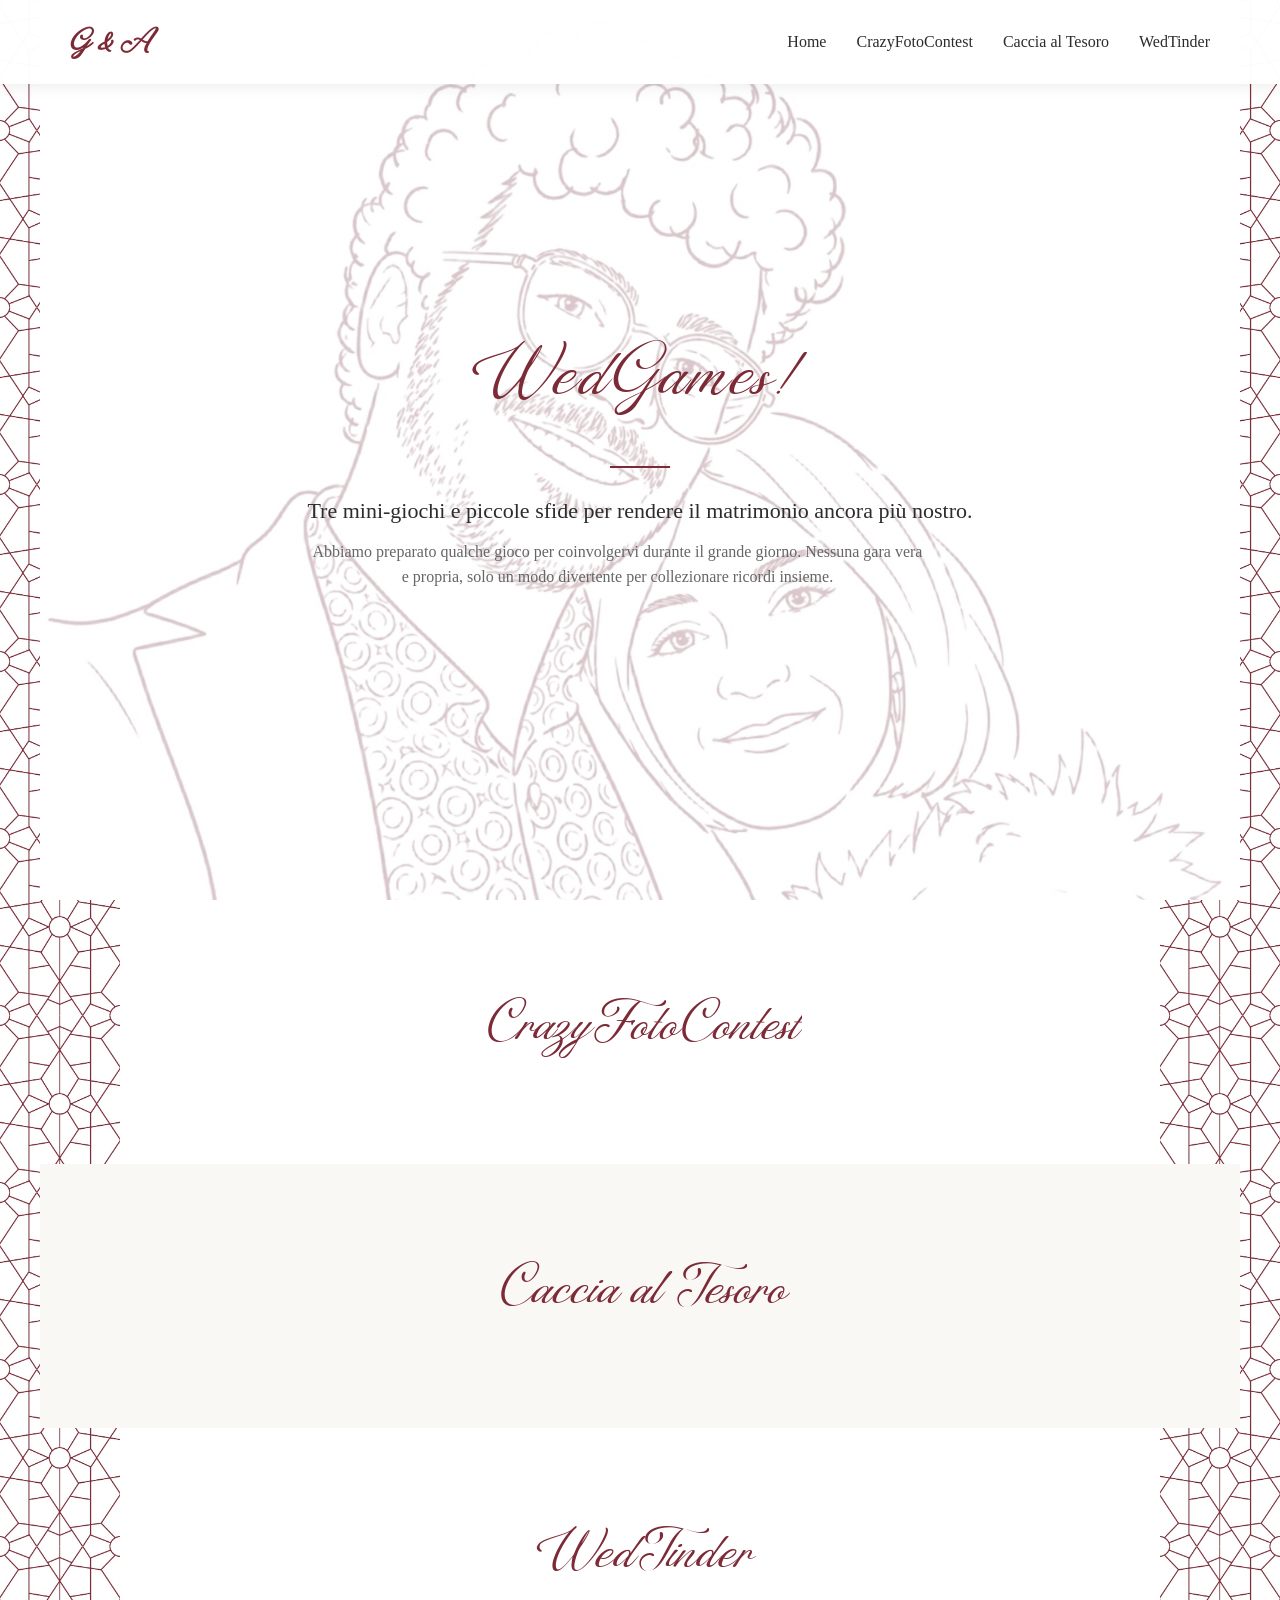
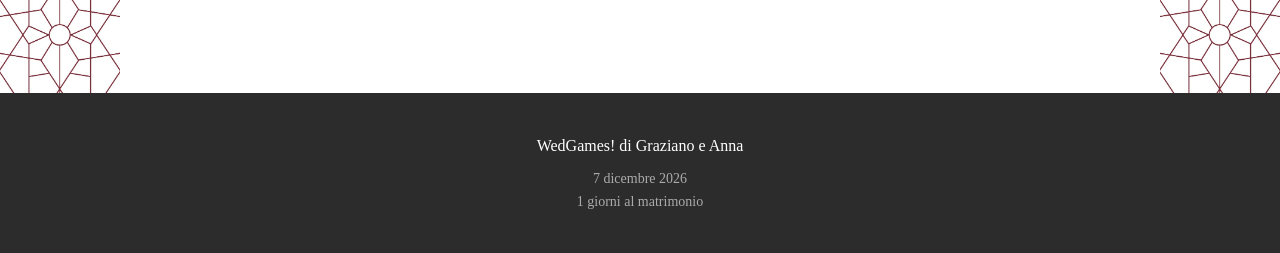
==== wedgames.html @ 1f62fab3 "Add files via upload" ====
<!DOCTYPE html>
<html lang="it">
<head>
    <meta charset="UTF-8">
    <meta name="viewport" content="width=device-width, initial-scale=1.0">
    <title>WedGames! - Graziano e Anna</title>
    <link href="https://fonts.googleapis.com/css2?family=Cormorant+Garamond:wght@300;400;500;600&family=Inter:wght@300;400;500;600&display=swap" rel="stylesheet">
    <link rel="stylesheet" href="style.css">
</head>
<body>
<nav class="nav-bar">
    <div class="nav-container">
        <a href="index.html#home" class="nav-logo">G &amp; A</a>
        <button class="nav-toggle" aria-label="Apri menù">
            <span class="nav-toggle-line"></span>
            <span class="nav-toggle-line"></span>
            <span class="nav-toggle-line"></span>
        </button>
        <ul class="nav-menu">
            <li><a href="index.html#home">Home</a></li>
            <li><a href="#crazyfoto">CrazyFotoContest</a></li>
            <li><a href="#cacciatesoro">Caccia al Tesoro</a></li>
            <li><a href="#wedtinder">WedTinder</a></li>
        </ul>
    </div>
</nav>
<section id="home-wedgames" class="hero-wedgames">
    <div class="hero-content">
        <h1 class="hero-title">WedGames!</h1>
        <div class="hero-divider"></div>
        <p class="hero-subtitle">Tre mini-giochi e piccole sfide per rendere il matrimonio ancora più nostro.</p>
        <p class="hero-text">Abbiamo preparato qualche gioco per coinvolgervi durante il grande giorno. Nessuna gara vera e propria, solo un modo divertente per collezionare ricordi insieme.</p>
    </div>
</section>
<section id="crazyfoto" class="bg-section">
    <div class="bg-section-inner">
        <div class="bg-section-box">
            <details class="section-details">
                <summary class="section-summary">CrazyFotoContest</summary>
                <p class="section-intro">Un piccolo contest fotografico per catturare i momenti più spontanei e divertenti della giornata.</p>
                <div class="game-card">
                    <div class="game-tag">CrazyFotoContest</div>
                    <p class="game-tagline">Durante la giornata scatta le "CrazyFoto" in lista e caricale sull'album fotografico del matrimonio.</p>
                    <ul class="game-list">
                        <li>Scatta la foto.</li>
                        <li>Carica le foto sull'album fotografico online.</li>
                    </ul>
                    <p class="game-highlight">Tip: per uno svolgimento sobrio e non invasivo del gioco, non intrometterti tra i fotografi; resta in disparte e cattura i momenti come solo Fabrizio Corona avrebbe potuto fare!</p>
                    <div class="rules-panel">
                        <details class="section-details">
                            <summary class="section-summary-reg">Regolamento</summary>
                            <ul>
                                <li>Fai un selfie di gruppo al tuo tavolo.</li>
                                <li>Scatta una foto agli ospiti in Sala Biblioteca dalla balconata.</li>
                                <li>Scatta una foto di nascosto mentre gli sposi stanno mangiando.</li>
                                <li>Scatta una foto ai fotografi che fanno una foto agli sposi.</li>
                                <li>Scatta una foto al padre dello sposo e al padre della sposa, insieme.</li>
                                <li>Scatta una foto alla madre dello sposo e alla madre della sposa, insieme.</li>
                                <li>Scatta una foto agli sposi durante il ballo.</li>
                                <li>Scatta una foto al più giovane e al più anziano della festa, insieme.</li>
                                <li>Fai una foto allo sposo che suona.</li>
                                <li>Fai una foto a JackRambo durante il djset.</li>
                            </ul>
                        </details>
                    </div>
                </div>
            </details>
        </div>
    </div>
</section>
<section id="cacciatesoro" class="section-alt bg-section">
    <div class="bg-section-inner">
        <div class="bg-section-box-alt">
            <details class="section-details">
                <summary class="section-summary">Caccia al Tesoro</summary>
                <p class="section-intro">Una caccia al tesoro tra indizi, persone e luoghi della location. Riuscirai a trovare il premio nascosto?</p>
                <div class="game-card">
                    <div class="game-tag">Caccia al Tesoro</div>
                    <p class="game-tagline">Risolvi i misteri, scopri chi nasconde i vari indizi e trova il tesoro nascosto.</p>
                    <ul class="game-list">
                        <li>Trova gli indizi che ti porteranno al tesoro nascosto.</li>
                        <li>Parla con le persone giuste e scopri chi nasconde il prossimo indizio.</li>
                    </ul>
                    <p class="game-highlight">Tip: non è una gara di velocità. Goditi la giornata, risolvi gli indizi e condividi le scoperte con il tuo gruppo… spesso le sorprese (o i tesori) escono fuori a fine serata!</p>
                    <div class="rules-panel">
                        <details class="section-details">
                            <summary class="section-summary-reg">Regolamento</summary>
                            <ul>
                                <li>Si parte da un primo indizio che trovate qui sotto.</li>
                                <li>Ogni indizio vi porterà da una persona diversa che consegnerà l'indizio successivo; l'ultimo indizio rivelerà il luogo in cui è nascosto il tesoro.</li>
                                <li>Puoi giocare da solo oppure condividere gli indizi con chi vuoi.</li>
                                <li>Se riuscirai a trovarlo potrai portare a casa il tesoro da te trovato!</li>
                            </ul>
                            <div style="font-weight: bold; font-style: italic; margin-top: 8px;">
                                <p>Indizio 1:</p>
                                <p>Nel 2009 dall'Abruzzo e Basilicata i nostri sposi sono partiti. Lei per Milano, lui per Pisa con i cuori di speranza e gioia riempiti. Con la valigia in mano hanno preso l'autobus e il treno per andare, ma con chi sono andati ad abitare?</p>
                            </div>
                        </details>
                    </div>
                </div>
            </details>
        </div>
    </div>
</section>
<section id="wedtinder" class="bg-section">
    <div class="bg-section-inner">
        <div class="bg-section-box">
            <details class="section-details">
                <summary class="section-summary">WedTinder</summary>
                <p class="section-intro">Un gioco leggero per single (e non solo) che hanno voglia di conoscersi, chiacchierare e magari creare nuovi legami.</p>
                <div class="game-card">
                    <div class="game-tag">WedTinder</div>
                    <p class="game-tagline">L'amore dà, l'amore DAJEEEEEEEEEEEEEEEEEEEE!</p>
                    <p class="game-text">Sei single? Vuoi metterti in gioco? Pensi che dall'amore possa nascere altro amore?</p>
                    <ul class="game-list">
                        <li>Accedi al form qui sotto e partecipa al dating game del matrimonio!</li>
                        <li>Durante la giornata gli ospiti potranno accedere alla lista dei giocatori e “matchare” la loro anima gemella!</li>
                    </ul>
                    <p class="game-highlight">Tip: pensalo come un modo divertente per conoscere gli altri invitati, farsi due risate e magari trovare la tua anima gemella.</p>
                    <div style="margin-top: 18px; text-align: center;">
                        <a href="https://docs.google.com/forms/d/e/1FAIpQLSficM3BH3Nj1nk1y9ps75UUjEyt2MBsMqW2A9aH1ag0oc1bTw/viewform" target="_blank" class="game-btn">Compila il form WedTinder</a>
                    </div>
                </div>
            </details>
        </div>
    </div>
</section>
<footer class="footer">
    <p class="footer-text">WedGames! di Graziano e Anna</p>
    <p class="footer-date">7 dicembre 2026</p>
    <p class="footer-date" id="countdown"></p>
</footer>
<script>
const navToggle = document.querySelector('.nav-toggle');
const navMenu = document.querySelector('.nav-menu');
if (navToggle && navMenu) {
    navToggle.addEventListener('click', () => {
        navMenu.classList.toggle('open');
    });
    navMenu.querySelectorAll('a[href^="#"], a[href^="index.html"]').forEach(link => {
        link.addEventListener('click', () => {
            navMenu.classList.remove('open');
        });
    });
}
function closeAllDetails() {
    document.querySelectorAll('details').forEach(d => { d.open = false; });
}
const logoLink = document.querySelector('.nav-logo');
const homeLink = document.querySelector('.nav-menu a[href="#home-wedgames"]');
if (logoLink) { logoLink.addEventListener('click', () => { closeAllDetails(); }); }
if (homeLink) { homeLink.addEventListener('click', () => { closeAllDetails(); }); }
const weddingDate = new Date('2026-12-07');
const countdown = document.getElementById('countdown');
setInterval(() => {
    const now = new Date();
    const diff = weddingDate - now;
    const days = Math.floor(diff / (1000 * 60 * 60 * 24));
    countdown.innerText = days + ' giorni al matrimonio';
}, 1000);
document.querySelectorAll('a[href^="#"]').forEach(anchor => {
    anchor.addEventListener('click', function (e) {
        e.preventDefault();
        const target = document.querySelector(this.getAttribute('href'));
        if (target) {
            const navHeight = document.querySelector('.nav-bar').offsetHeight;
            const targetPosition = target.offsetTop - navHeight;
            window.scrollTo({ top: targetPosition, behavior: 'smooth' });
        }
    });
});
</script>
</body>
</html>
---- style.css ----
/* Unico CSS condiviso per sito principale, WedGames e WedTinder */

/* Protezione testo + niente parole spezzate */
* {
    margin: 0;
    padding: 0;
    box-sizing: border-box;
    word-wrap: break-word;
    overflow-wrap: break-word;
}

h1, h2, h3, h4, h5, h6, p, li, span, div, strong {
    hyphens: none;
    -webkit-hyphens: none;
    -moz-hyphens: none;
    word-break: normal;
}

:root {
    --color-primary: #7c2a36;
    --color-secondary: #f5e6d3;
    --color-accent: #7C2a36;
    --color-text: #2c2c2c;
    --color-text-light: #666;
    --color-white: #ffffff;
    --color-cream: #faf8f5;
    --card-shadow: 0 4px 18px rgba(0, 0, 0, 0.08);
}

/* Font personalizzato (se presente nel repo) */
@font-face {
    font-family: "FlorilaneCardillac";
    src: url("font/FlorilaneCardillac.ttf") format("truetype");
    font-weight: normal;
    font-style: normal;
    font-display: swap;
}

/* BODY BASE – usato da tutte le pagine */
body {
    font-family: Georgia, "Times New Roman", Times, serif;
    color: var(--color-text);
    background-color: var(--color-white);
    line-height: 1.6;
    overflow-x: hidden;
    background-image:
        url("img/side3.png"),
        url("img/side3.png");
    background-repeat: repeat-y, repeat-y;
    background-position: left center, right center;
    background-size: 120px auto, 120px auto;
}

/* NAVBAR – comune */
.nav-bar {
    position: fixed;
    top: 0;
    left: 0;
    width: 100%;
    background: rgba(255, 255, 255, 0.98);
    box-shadow: 0 2px 15px rgba(0, 0, 0, 0.08);
    z-index: 1000;
    padding: 15px 0;
}

.nav-container {
    max-width: 1200px;
    margin: 0 auto;
    padding: 0 30px;
    display: flex;
    justify-content: space-between;
    align-items: center;
}

.nav-logo {
    font-family: "FlorilaneCardillac";
    font-size: 34px;
    font-weight: 600;
    color: var(--color-primary);
    text-decoration: none;
}

/* Variante link semplice (WedTinder) */
.nav-link-main {
    font-size: 14px;
    color: var(--color-text-light);
    text-decoration: none;
    border-radius: 999px;
    border: 1px solid var(--color-primary);
    padding: 6px 16px;
    transition: all 0.2s ease;
}

.nav-link-main:hover {
    background: var(--color-primary);
    color: var(--color-white);
}

.nav-menu {
    display: flex;
    list-style: none;
    gap: 30px;
}

.nav-menu a {
    text-decoration: none;
    color: var(--color-text);
    font-size: 16px;
    font-weight: 400;
    transition: color 0.3s ease;
}

.nav-menu a:hover {
    color: var(--color-primary);
}

.nav-toggle {
    display: none;
    background: none;
    border: none;
    cursor: pointer;
    padding: 6px;
    margin-left: auto;
}

.nav-toggle-line {
    display: block;
    width: 22px;
    height: 2px;
    background-color: var(--color-text);
    margin: 4px 0;
    transition: transform 0.2s ease, opacity 0.2s ease;
}

.nav-menu.open {
    display: flex !important;
}

/* LAYOUT SEZIONI GENERALE (index, wedgames) */
section {
    padding: 40px 30px;
    max-width: 1200px;
    margin: 0 auto;
}

.section-alt {
    background: var(--color-cream);
}

.section-title {
    font-family: "FlorilaneCardillac";
    font-size: 62px;
    font-weight: 400;
    color: var(--color-primary);
    text-align: center;
    margin-bottom: 15px;
}

.section-intro {
    text-align: center;
    color: var(--color-text-light);
    max-width: 700px;
    margin: 0 auto 50px;
    font-size: 16px;
}

.section-details {
    border-radius: 12px;
    overflow: hidden;
}

.bg-section {
    padding-top: 15px;
    padding-bottom: 15px;
}

.bg-section-inner {
    display: flex;
    flex-direction: column;
    align-items: center;
    justify-content: flex-start;
    padding: 60px 20px;
}

.section-summary {
    font-family: "FlorilaneCardillac";
    min-width: 300px;
    font-size: 62px;
    font-weight: 400;
    color: var(--color-primary);
    text-align: center;
    margin-bottom: 15px;
    cursor: pointer;
    list-style: none;
    background: rgba(255, 255, 255, 0);
    display: flex;
    justify-content: center;
    align-items: center;
    gap: 8px;
}

.section-summary::-webkit-details-marker {
    display: none;
}

.section-summary::before {
    content: "";
    font-family: "FlorilaneCardillac";
    font-size: 62px;
    font-weight: 400;
    color: var(--color-primary);
}

.section-details[open] > .section-summary::before {
    content: "";
}

/* Variante summary piccola (WedGames regolamento) */
.section-summary-reg {
    font-family: Georgia, "Times New Roman", Times, serif;
    font-size: 14px;
    font-weight: 600;
    color: var(--color-accent);
    text-align: center;
    cursor: pointer;
    list-style: none;
    display: flex;
    justify-content: center;
    align-items: center;
    margin-bottom: 10px;
}

.section-details:not([open]) > *:not(.section-summary) {
    margin-top: 0 !important;
    margin-bottom: 0 !important;
}

/* HERO INDEX (home) */
.hero {
    min-height: 100vh;
    display: flex;
    align-items: center;
    justify-content: center;
    background: linear-gradient(135deg, rgba(255, 255, 255, 0.75), rgba(255, 255, 255, 0.75)),
        url("img/home.jpg") center bottom / cover no-repeat;
    padding: 100px 30px 60px;
    text-align: center;
    position: relative;
    overflow: hidden;
    background-size: 100% auto;
}

.hero-content {
    position: relative;
    z-index: 1;
    max-width: 800px;
}

.hero-title {
    font-family: "FlorilaneCardillac";
    font-size: 82px;
    font-weight: 600;
    color: var(--color-primary);
    margin-bottom: 20px;
    letter-spacing: 2px;
}

.hero-subtitle {
    font-family: Georgia, "Times New Roman", Times, serif;
    font-size: 32px;
    font-weight: 400;
    color: var(--color-text);
    margin-bottom: 30px;
}

.hero-date {
    font-family: "FlorilaneCardillac";
    font-size: 40px;
    color: var(--color-text);
    margin-bottom: 10px;
    font-weight: 600;
}

.hero-location {
    font-family: "FlorilaneCardillac";
    font-size: 40px;
    color: var(--color-accent);
    margin-bottom: 40px;
    font-weight: 600;
}

.hero-btn {
    display: inline-block;
    padding: 15px 40px;
    background: var(--color-primary);
    color: var(--color-white);
    text-decoration: none;
    border-radius: 50px;
    font-size: 16px;
    font-weight: 500;
    transition: all 0.3s ease;
    box-shadow: 0 4px 15px rgba(212, 165, 165, 0.3);
}

.hero-btn:hover {
    background: var(--color-accent);
    transform: translateY(-2px);
    box-shadow: 0 6px 20px rgba(201, 168, 106, 0.4);
}

.hero-divider {
    width: 60px;
    height: 2px;
    background: var(--color-accent);
    margin: 25px auto;
}

/* TIMELINE (Programma) */
.timeline {
    max-width: 800px;
    margin: 0 auto;
    position: relative;
}

.timeline::before {
    content: "";
    position: absolute;
    left: 50%;
    top: 0;
    bottom: 0;
    width: 2px;
    background: var(--color-accent);
    transform: translateX(-50%);
}

.timeline-item {
    position: relative;
    margin-bottom: 50px;
    display: flex;
    align-items: center;
}

.timeline-item:nth-child(odd) {
    flex-direction: row;
}

.timeline-item:nth-child(even) {
    flex-direction: row-reverse;
}

.timeline-time {
    flex: 1;
    text-align: right;
    padding-right: 50px;
    font-family: Georgia, "Times New Roman", Times, serif;
    font-size: 24px;
    font-weight: 500;
    color: var(--color-accent);
}

.timeline-item:nth-child(even) .timeline-time {
    text-align: left;
    padding-left: 50px;
    padding-right: 0;
}

.timeline-dot {
    width: 16px;
    height: 16px;
    background: var(--color-primary);
    border: 3px solid var(--color-white);
    border-radius: 50%;
    box-shadow: 0 0 0 3px var(--color-accent);
    position: relative;
    z-index: 2;
    flex-shrink: 0;
}

.timeline-content {
    flex: 1;
    padding-left: 40px;
    background: var(--color-white);
    padding: 20px 25px;
    border-radius: 8px;
    box-shadow: 0 2px 15px rgba(0, 0, 0, 0.06);
}

.timeline-item:nth-child(even) .timeline-content {
    padding-right: 40px;
    padding-left: 10px;
}

.timeline-content h3 {
    font-family: Georgia, "Times New Roman", Times, serif;
    font-size: 20px;
    color: var(--color-primary);
    margin-bottom: 8px;
}

.timeline-content p {
    color: var(--color-text-light);
    font-size: 15px;
}

.program-location-link {
    color: var(--color-accent);
    text-decoration: underline;
    font-weight: 500;
    cursor: pointer;
}

.program-location-link:hover {
    color: var(--color-primary);
}

/* VENUE / INFO / ALLOGGI CARDS */
.venue-grid,
.accommodation-grid,
.info-grid {
    display: grid;
    grid-template-columns: repeat(3, 1fr);
    gap: 30px;
    margin-top: 50px;
}

.venue-card,
.accommodation-card,
.info-card {
    background: var(--color-white);
    border-radius: 10px;
    padding: 30px;
    border: 1px solid #e8e8e8;
    transition: all 0.3s ease;
    min-width: 0;
}

.venue-card:hover,
.accommodation-card:hover,
.info-card:hover {
    border-color: var(--color-primary);
    box-shadow: 0 6px 25px rgba(0, 0, 0, 0.1);
}

.venue-card h3,
.accommodation-card h3,
.info-card h3 {
    font-family: Georgia, "Times New Roman", Times, serif;
    font-size: 20px;
    color: var(--color-primary);
    margin-bottom: 12px;
    word-break: break-word;
}

.venue-card p,
.accommodation-card p,
.info-card p {
    color: var(--color-text-light);
    font-size: 14px;
    margin-bottom: 15px;
}

.venue-image {
    width: 100%;
    height: 180px;
    object-fit: cover;
    border-radius: 10px;
    margin-bottom: 18px;
    display: block;
}

.venue-name,
.info-distance,
.accommodation-distance {
    color: var(--color-accent);
    font-size: 13px;
    font-weight: 500;
    margin-bottom: 20px;
}

.venue-address {
    color: var(--color-text-light);
    font-size: 15px;
    margin-bottom: 20px;
    line-height: 1.6;
}

.venue-link,
.accommodation-btn,
.info-btn {
    display: inline-block;
    padding: 8px 20px;
    background: transparent;
    color: var(--color-primary);
    text-decoration: none;
    border: 1px solid var(--color-primary);
    border-radius: 20px;
    font-size: 13px;
    transition: all 0.3s ease;
}

.venue-link:hover,
.accommodation-btn:hover,
.info-btn:hover {
    background: var(--color-primary);
    color: var(--color-white);
}

.info-btn {
    margin-left: 5px;
    margin-bottom: 5px;
}

/* INFO UTILИ SUBSECTIONS */
.info-subsections {
    margin-top: 24px;
}

.info-subsection {
    border-radius: 12px;
    background: var(--color-cream);
    box-shadow: 0 2px 10px rgba(0, 0, 0, 0.03);
    margin-bottom: 20px;
    padding: 0 20px 8px;
}

.info-subsection-title {
    font-family: "FlorilaneCardillac";
    font-size: 38px;
    color: var(--color-primary);
    text-align: center;
    padding: 18px 0;
    list-style: none;
    cursor: pointer;
}

.info-subsection-title::-webkit-details-marker {
    display: none;
}

.info-subsection-content {
    padding: 8px 0 16px;
    color: var(--color-text-light);
    font-size: 14px;
}

.info-subsection-intro {
    margin-bottom: 16px;
}

.info-list {
    margin: 8px 0 16px 20px;
    padding: 0;
}

.info-list li {
    margin-bottom: 6px;
}

/* COPY IBAN BLOCK */
.copy-block {
    margin-bottom: 0;
    display: inline-flex;
    align-items: baseline;
    gap: 1px;
}

.copy-text {
    cursor: pointer;
    text-decoration: underline;
    font-style: italic;
    font-family: inherit;
    font-size: inherit;
    color: var(--color-text-light);
}

.copy-text:hover {
    color: var(--color-accent);
}

.copy-check {
    display: none;
    font-size: 1rem;
}

.copy-block.copied .copy-check {
    display: inline;
}

.copy-btn {
    border: none;
    background: transparent;
    cursor: pointer;
    font-size: 18px;
    line-height: 1;
    padding: 4px 6px;
    color: var(--color-accent);
    border-radius: 6px;
    transition: background 0.2s ease, transform 0.1s ease;
}

.copy-btn:hover {
    background: rgba(0, 0, 0, 0.04);
    transform: translateY(-1px);
}

/* STORIA / LOVE STORY */
#storia.storia-open {
    position: relative;
    overflow: hidden;
    background-image:
        linear-gradient(to bottom, rgba(250, 248, 245, 0.8), rgba(245, 230, 211, 0.8)),
        url("img/japan.jpg");
    background-size: cover;
    background-position: center center;
    background-repeat: no-repeat;
}

.story-image-top {
    max-width: 1000px;
    margin: 40px auto 30px;
    border-radius: 14px;
    overflow: hidden;
    box-shadow: 0 4px 18px rgba(0, 0, 0, 0.12);
    height: 200px;
}

.story-image-top img {
    width: 100%;
    height: 100%;
    object-fit: cover;
    object-position: center 30%;
    display: block;
}

.story-content {
    display: grid;
    grid-template-columns: 1fr 1fr;
    gap: 50px;
    margin-top: 50px;
}

.story-column {
    min-width: 0;
    background: rgba(255, 255, 255, 0.6);
    border-radius: 12px;
    padding: 25px 30px;
    box-shadow: 0 4px 18px rgba(0, 0, 0, 0.08);
}

.story-column p {
    margin-bottom: 25px;
    color: var(--color-text-light);
    line-height: 1.8;
    font-size: 16px;
}

.story-column p:first-child::first-letter {
    font-size: 48px;
    font-family: Georgia, "Times New Roman", Times, serif;
    color: var(--color-primary);
    float: left;
    line-height: 1;
    margin-right: 8px;
    margin-top: 5px;
}

.story-column p.copy-text:first-child::first-letter {
    float: none;
    font-size: inherit;
    font-family: inherit;
    color: inherit;
    margin-right: 0;
    margin-top: 0;
}

/* FOTO / RSVP */
.photos-content {
    text-align: center;
    max-width: 600px;
    margin: 0 auto;
}

.photos-btn {
    display: inline-block;
    padding: 15px 50px;
    background: var(--color-accent);
    color: var(--color-white);
    text-decoration: none;
    border-radius: 50px;
    font-size: 16px;
    font-weight: 500;
    transition: all 0.3s ease;
    margin-top: 30px;
}

.photos-btn:hover {
    background: var(--color-primary);
    transform: translateY(-2px);
    box-shadow: 0 6px 20px rgba(212, 165, 165, 0.3);
}

.rsvp-container {
    max-width: 600px;
    margin: 0 auto;
    text-align: center;
}

.rsvp-text,
.section-intro.bg-section-intro {
    font-family: Georgia, "Times New Roman", Times, serif;
    color: var(--color-text-light);
    margin-bottom: 35px;
    font-size: 14px;
    padding: 0 8px;
}

.rsvp-btn {
    display: inline-block;
    padding: 18px 50px;
    background: var(--color-primary);
    color: var(--color-white);
    text-decoration: none;
    border-radius: 50px;
    font-size: 16px;
    font-weight: 500;
    transition: all 0.3s ease;
    box-shadow: 0 4px 15px rgba(212, 165, 165, 0.3);
}

.rsvp-btn:hover {
    background: var(--color-accent);
    transform: translateY(-2px);
    box-shadow: 0 6px 20px rgba(201, 168, 106, 0.4);
}

/* WEDGAMES HOME */
.hero-wedgames {
    min-height: 100vh;
    display: flex;
    align-items: center;
    justify-content: center;
    background: linear-gradient(135deg, rgba(255, 255, 255, 0.75), rgba(255, 255, 255, 0.75)),
        url("img/home.jpg") center bottom / cover no-repeat;
    padding: 100px 30px 60px;
    text-align: center;
    position: relative;
    overflow: hidden;
    background-size: 100% auto;
}

.hero-wedgames .hero-content {
    max-width: 800px;
}

.hero-wedgames .hero-title {
    font-family: "FlorilaneCardillac";
    font-size: 82px;
    font-weight: 300;
    color: var(--color-primary);
    margin-bottom: 20px;
    letter-spacing: 2px;
}

.hero-wedgames .hero-subtitle {
    font-family: Georgia, "Times New Roman", Times, serif;
    font-size: 22px;
    font-weight: 500;
    color: var(--color-text);
    margin-bottom: 10px;
}

.hero-wedgames .hero-text {
    font-size: 16px;
    color: var(--color-text-light);
    max-width: 620px;
    margin-bottom: 40px;
    font-weight: 500;
}

/* WedGames section effetti (index) */
.wedgames-section {
    position: relative;
    overflow: hidden;
}

.wedgames-inner {
    position: relative;
}

.wedgames-box {
    position: relative;
    z-index: 1;
    text-align: center;
}

.confetti {
    position: absolute;
    top: -40px;
    width: 12px;
    height: 18px;
    background: #ffd27f;
    border-radius: 2px;
    animation: confetti-fall 4s linear infinite;
    opacity: 0.9;
    z-index: 5;
}

.confetti-1 { left: 10%; background: #ffd27f; animation-delay: 0s; }
.confetti-2 { left: 45%; background: #ffb6c1; animation-delay: 1s; }
.confetti-3 { left: 80%; background: #c9a86a; animation-delay: 2s; }

@keyframes confetti-fall {
    0% { transform: translateY(0) rotate(0deg); opacity: 0; }
    10% { opacity: 1; }
    100% { transform: translateY(500px) rotate(360deg); opacity: 0; }
}

.fountain {
    position: absolute;
    bottom: 0;
    width: 120px;
    height: 160px;
    display: flex;
    justify-content: center;
    align-items: flex-end;
    z-index: 5;
    pointer-events: none;
}

.fountain-left { left: 5%; }
.fountain-right { right: 5%; }

.fountain span {
    display: block;
    width: 6px;
    height: 80px;
    margin: 0 4px;
    border-radius: 50px;
    background: linear-gradient(to top, rgba(255, 215, 130, 0.1), rgba(255, 215, 130, 0.9));
    animation: fountain-spark 1.6s ease-in-out infinite;
}

.fountain span:nth-child(2) { animation-delay: 0.2s; }
.fountain span:nth-child(3) { animation-delay: 0.4s; }

@keyframes fountain-spark {
    0% { transform: translateY(0) scaleY(0.4); opacity: 0.2; }
    40% { transform: translateY(-20px) scaleY(1); opacity: 1; }
    100% { transform: translateY(-60px) scaleY(0.3); opacity: 0; }
}

.wedgames-btn {
    display: inline-block;
    padding: 16px 48px;
    background: linear-gradient(135deg, #ffb6c1, #ffd27f);
    color: #ffffff;
    text-decoration: none;
    border-radius: 50px;
    font-size: 18px;
    font-weight: 600;
    letter-spacing: 0.5px;
    box-shadow: 0 6px 20px rgba(0, 0, 0, 0.15);
    transition: transform 0.2s ease, box-shadow 0.2s ease, opacity 0.2s ease;
}

.wedgames-btn:hover {
    transform: translateY(-2px);
    box-shadow: 0 10px 28px rgba(0, 0, 0, 0.2);
    opacity: 0.95;
}

/* WedGames card comune */
.game-card {
    background: var(--color-white);
    border-radius: 14px;
    padding: 32px 28px;
    box-shadow: 0 2px 14px rgba(0, 0, 0, 0.04);
    border-top: 4px solid var(--color-primary);
}

.game-title {
    font-family: Georgia, "Times New Roman", Times, serif;
    font-size: 20px;
    font-weight: 600;
    color: var(--color-accent);
    margin-bottom: 10px;
    text-align: left;
}

.game-tagline {
    font-family: Georgia, "Times New Roman", Times, serif;
    font-size: 15px;
    color: var(--color-accent);
    margin-bottom: 14px;
    font-weight: 500;
}

.game-text {
    font-size: 15px;
    color: var(--color-text-light);
    margin-bottom: 16px;
}

.game-list {
    margin-left: 20px;
    margin-bottom: 16px;
    color: var(--color-text-light);
    font-size: 14px;
}

.game-list li {
    margin-bottom: 6px;
}

.game-highlight {
    margin-top: 16px;
    padding: 12px 14px;
    border-left: 3px solid var(--color-accent);
    background: var(--color-cream);
    border-radius: 8px;
    font-size: 14px;
    color: var(--color-text);
}

.game-tag {
    display: inline-block;
    padding: 4px 10px;
    border-radius: 999px;
    background: rgba(212, 165, 165, 0.08);
    color: var(--color-primary);
    font-size: 16px;
    font-weight: 500;
    margin-bottom: 10px;
}

.game-btn {
    display: inline-block;
    margin-top: 10px;
    padding: 10px 26px;
    background: var(--color-secondary);
    color: var(--color-accent);
    text-decoration: none;
    border-radius: 24px;
    font-size: 14px;
    font-weight: 500;
    transition: all 0.2s ease;
}

.game-btn:hover {
    background: var(--color-accent);
    color: var(--color-white);
    transform: translateY(-1px);
}

.rules-panel {
    margin-top: 18px;
    padding: 12px 14px;
    border-radius: 10px;
    background: #faf8f5;
    border: 1px solid rgba(201, 168, 106, 0.35);
    font-size: 14px;
    color: var(--color-text-light);
}

.rules-panel h3 {
    font-family: Georgia, "Times New Roman", Times, serif;
    font-size: 20px;
    font-weight: 600;
    color: var(--color-primary);
    margin-bottom: 8px;
}

.rules-panel ul {
    margin-left: 18px;
}

.rules-panel ul li {
    margin-bottom: 4px;
}

/* WEDTINDER PAGE */
main {
    max-width: 1100px;
    margin: 0 auto;
    padding: 90px 24px 40px;
}

.hero-wedtinder {
    text-align: center;
    margin-bottom: 40px;
}

.hero-wedtinder .hero-title {
    font-family: "FlorilaneCardillac", "Cormorant Garamond", serif;
    font-size: 52px;
    color: var(--color-primary);
    margin-bottom: 10px;
}

.hero-wedtinder .hero-subtitle {
    font-size: 18px;
    color: var(--color-text-light);
    margin-bottom: 6px;
}

.hero-wedtinder .hero-description {
    max-width: 640px;
    margin: 0 auto;
    font-size: 15px;
    color: var(--color-text-light);
}

.hero-wedtinder .hero-divider {
    width: 60px;
    height: 2px;
    background: var(--color-accent);
    margin: 22px auto;
}

.game-container {
    max-width: 720px;
    margin: 0 auto;
    background: var(--color-cream);
    border-radius: 14px;
    box-shadow: var(--card-shadow);
    padding: 24px 18px 20px;
}

.game-header {
    text-align: center;
    margin-bottom: 16px;
}

.game-header-title {
    font-family: "FlorilaneCardillac", "Cormorant Garamond", serif;
    font-size: 30px;
    color: var(--color-primary);
    margin-bottom: 4px;
}

.game-header-text {
    font-size: 14px;
    color: var(--color-text-light);
}

.profile-card {
    background: var(--color-white);
    border-radius: 14px;
    box-shadow: var(--card-shadow);
    padding: 18px 18px 16px;
    margin-bottom: 18px;
    display: none;
}

.profile-card.active {
    display: block;
}

.profile-image-wrapper {
    width: 100%;
    border-radius: 12px;
    overflow: hidden;
    margin-bottom: 16px;
    display: inline-block;
}

.profile-image-wrapper img {
    display: block;
    width: 100%;
    height: auto;
    object-fit: contain;
}

.profile-header {
    display: flex;
    justify-content: space-between;
    align-items: baseline;
    margin-bottom: 8px;
    gap: 8px;
}

.profile-name {
    font-size: 20px;
    font-weight: 600;
    color: var(--color-primary);
}

.profile-description,
.profile-meta {
    font-size: 14px;
    color: var(--color-text-light);
    margin-bottom: 8px;
    display: flex;
    flex-wrap: wrap;
    column-gap: 4px;
}

.profile-label {
    font-weight: 600;
    color: var(--color-primary);
}

.profile-value {
    font-weight: 400;
    color: var(--color-text-light);
}

.profile-meta-odio .profile-label {
    color: var(--color-accent);
}

.actions {
    display: flex;
    justify-content: center;
    gap: 12px;
    margin-top: 12px;
}

.btn-like,
.btn-skip {
    min-width: 120px;
    padding: 10px 18px;
    border-radius: 999px;
    border: 1px solid var(--color-primary);
    background: var(--color-white);
    color: var(--color-primary);
    font-size: 14px;
    font-weight: 500;
    cursor: pointer;
    transition: all 0.2s ease;
}

.btn-like {
    background: var(--color-primary);
    color: var(--color-white);
}

.btn-like:hover {
    background: var(--color-accent);
    box-shadow: 0 4px 12px rgba(124, 42, 54, 0.35);
    transform: translateY(-1px);
}

.btn-skip:hover {
    background: var(--color-secondary);
    transform: translateY(-1px);
}

.btn-restart {
    margin-top: 14px;
    padding: 9px 18px;
    border-radius: 999px;
    border: 1px solid var(--color-text-light);
    background: var(--color-white);
    color: var(--color-text-light);
    font-size: 14px;
    font-weight: 400;
    cursor: pointer;
    transition: all 0.2s ease;
}

.btn-restart:hover {
    background: var(--color-secondary);
    color: var(--color-primary);
}

.status-bar {
    display: flex;
    justify-content: space-between;
    align-items: center;
    font-size: 13px;
    color: var(--color-text-light);
    margin-top: 8px;
}

.status-counter {
    font-weight: 500;
    color: var(--color-accent);
}

.summary-panel {
    text-align: center;
    margin-top: 20px;
    font-size: 14px;
    color: var(--color-text-light);
}

.summary-highlight {
    color: var(--color-primary);
    font-weight: 600;
}

.summary-list {
    list-style: none;
    margin-top: 10px;
}

.summary-list li {
    margin-bottom: 4px;
}

/* FOOTER COMUNE */
.footer {
    background: var(--color-text);
    color: var(--color-white);
    text-align: center;
    padding: 40px 30px;
}

.footer-text {
    font-family: Georgia, "Times New Roman", Times, serif;
    font-size: 16px;
    margin-bottom: 10px;
}

.footer-date {
    color: rgba(255, 255, 255, 0.6);
    font-size: 14px;
}

/* MOBILE */
@media (max-width: 768px) {
    body {
        background: linear-gradient(135deg, rgba(255, 255, 255, 0.75), rgba(255, 255, 255, 0.75)),
            url("img/back4.jpg");
        background-repeat: repeat;
        background-position: center top;
        background-attachment: fixed;
        background-size: 100% auto;
        background-color: var(--color-white);
    }

    section {
        padding: 30px 20px;
        max-width: 100%;
    }

    .nav-container {
        padding: 0 16px;
    }

    .nav-toggle {
        display: block;
    }

    .nav-menu {
        position: absolute;
        top: 100%;
        right: 0;
        left: 0;
        background: rgba(255, 255, 255, 0.98);
        box-shadow: 0 4px 15px rgba(0, 0, 0, 0.08);
        list-style: none;
        padding: 10px 0 12px;
        margin: 0;
        display: none;
        flex-direction: column;
        gap: 0;
        z-index: 999;
    }

    .nav-menu li { width: 100%; }

    .nav-menu a {
        display: block;
        padding: 10px 20px;
        border-top: 1px solid #f0f0f0;
        font-size: 15px;
    }

    .nav-menu a:last-child { border-bottom: 1px solid #f0f0f0; }

    .hero,
    .hero-wedgames {
        min-height: auto;
        padding: 100px 20px 60px;
        background-position: center top;
        background-size: cover;
    }

    .hero-content,
    .hero-wedgames .hero-content {
        max-width: 100%;
    }

    .hero-title,
    .hero-wedgames .hero-title {
        font-size: 48px;
        line-height: 1.1;
        margin-bottom: 16px;
    }

    .hero-subtitle,
    .hero-wedgames .hero-subtitle {
        font-size: 30px;
        margin-bottom: 20px;
    }

    .hero-date,
    .hero-location { font-size: 32px; }

    .hero-btn {
        padding: 12px 30px;
        font-size: 14px;
    }

    .section-title { font-size: 36px; }
    .info-subsection-title { font-size: 30px; }
    .section-summary { font-size: 32px; }
    .section-summary::before { font-size: 28px; }
    .section-intro { font-size: 14px; padding: 0 8px; }

    .bg-section {
        max-width: 100vw;
        width: 100vw;
        margin: 0;
        padding: 0;
    }

    .bg-section-inner {
        padding: 40px 16px;
    }

    .bg-section-box,
    .bg-section-box-alt,
    .bg-section-box-alt-t {
        background: var(--color-cream);
        border-radius: 12px;
        padding: 20px;
        box-shadow: 0 2px 12px rgba(0, 0, 0, 0.06);
        max-width: 720px;
        width: 100%;
    }

    .bg-section-box-alt-t:has(details[open]) {
        background: transparent;
        box-shadow: none;
    }

    .timeline {
        max-width: 100%;
        margin-top: 8px;
        padding-left: 20px;
    }

    .timeline::before {
        left: 12px;
        transform: none;
    }

    .timeline-item {
        flex-direction: column !important;
        align-items: flex-start;
        margin-bottom: 40px;
        padding-left: 24px;
    }

    .timeline-time {
        text-align: left !important;
        padding: 0 0 6px 0 !important;
        font-size: 18px;
    }

    .timeline-dot {
        position: absolute;
        left: 0;
    }

    .timeline-content {
        padding: 16px 18px !important;
        width: 100%;
        margin-top: 4px;
    }

    .timeline-content h3 { font-size: 18px; }
    .timeline-content p { font-size: 14px; }

    .venue-grid,
    .accommodation-grid,
    .info-grid,
    .story-content {
        grid-template-columns: 1fr;
        gap: 24px;
    }

    .venue-card,
    .accommodation-card,
    .info-card { padding: 22px; }

    .story-column { padding: 20px 18px; }

    .story-image-top {
        height: 100px;
        margin: 10px auto 10px;
    }

    .story-image-top img {
        object-position: center top;
    }

    .venue-card h3,
    .accommodation-card h3,
    .info-card h3 { font-size: 20px; }

    .accommodation-card p,
    .venue-address,
    .story-column p { font-size: 14px; }

    .section-alt { background: transparent; }

    .rsvp-container,
    .photos-content { padding: 0; }

    main {
        padding: 80px 16px 28px;
        max-width: 100%;
    }

    .hero-wedtinder .hero-title { font-size: 40px; }
    .hero-wedtinder .hero-subtitle { font-size: 16px; }
    .game-container { padding: 20px 14px 18px; }
}

@media (max-width: 600px), (max-height: 500px) {
    section { padding: 24px 16px; }

    .hero-title,
    .hero-wedgames .hero-title { font-size: 40px; }

    .hero-subtitle,
    .hero-wedgames .hero-subtitle { font-size: 16px; }

    .hero-btn { width: 100%; max-width: 260px; }

    .bg-section-inner { padding: 32px 14px; }
}

/* Smooth Scroll */
html {
    scroll-behavior: smooth;
}
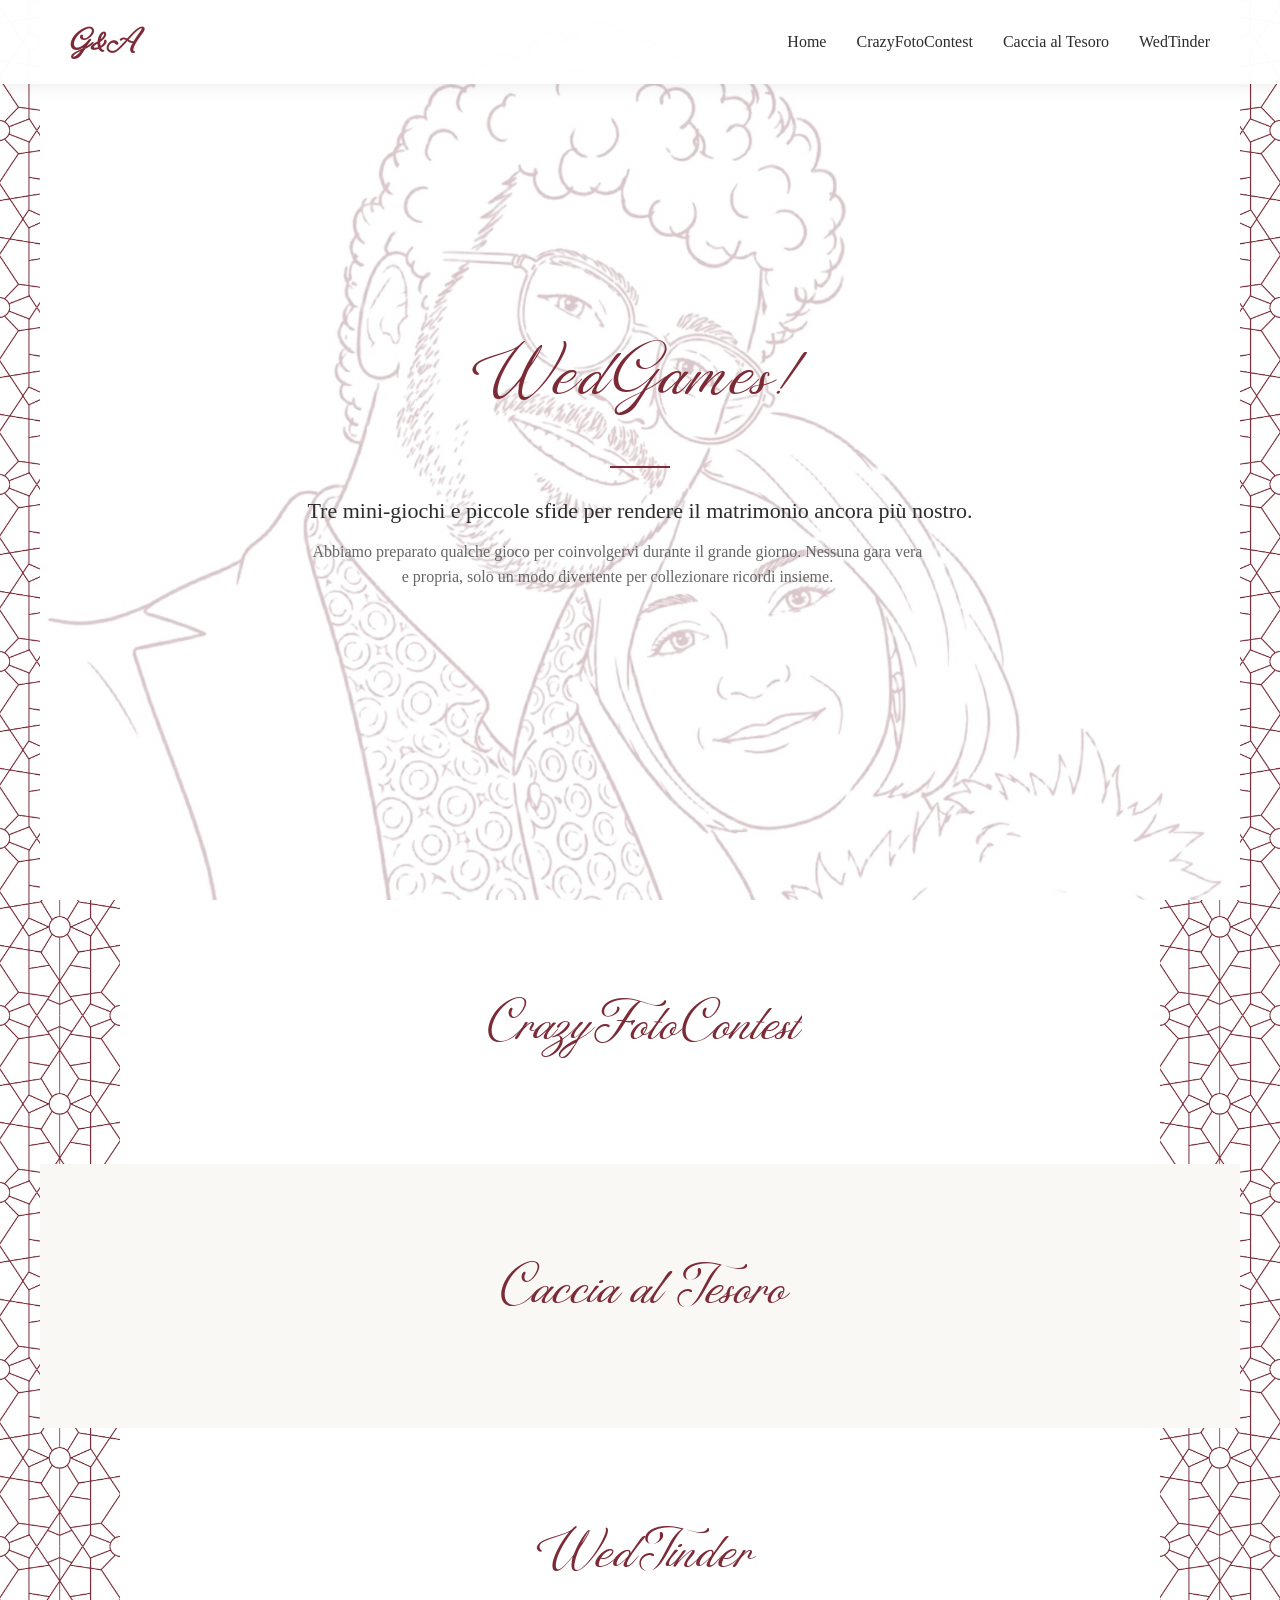
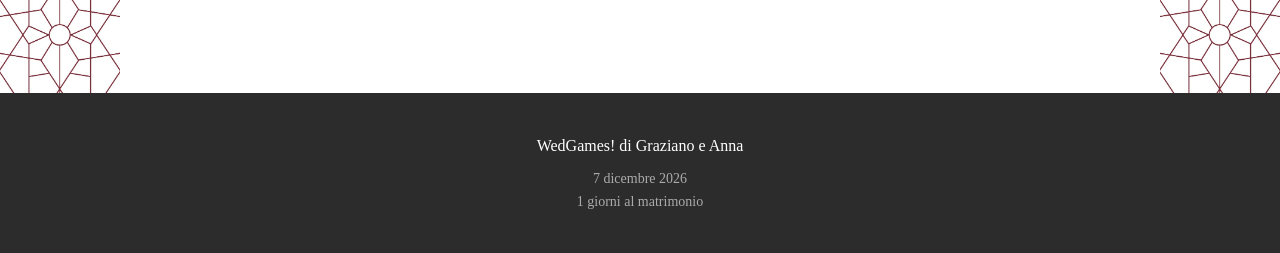
==== commit d3c11eb9: "Update wedgames.html" ====
--- a/wedgames.html
+++ b/wedgames.html
@@ -1,54 +1,68 @@
 <!DOCTYPE html>
 <html lang="it">
+
 <head>
     <meta charset="UTF-8">
     <meta name="viewport" content="width=device-width, initial-scale=1.0">
     <title>WedGames! - Graziano e Anna</title>
-    <link href="https://fonts.googleapis.com/css2?family=Cormorant+Garamond:wght@300;400;500;600&family=Inter:wght@300;400;500;600&display=swap" rel="stylesheet">
-    <link rel="stylesheet" href="style.css">
+    <link href="https://fonts.googleapis.com/css2?family=Cormorant+Garamond:wght@300;400;500;600&family=Inter:wght@…"
+        rel="stylesheet">
+  <link rel="stylesheet" href="style.css">
 </head>
-<body>
-<nav class="nav-bar">
-    <div class="nav-container">
-        <a href="index.html#home" class="nav-logo">G &amp; A</a>
-        <button class="nav-toggle" aria-label="Apri menù">
-            <span class="nav-toggle-line"></span>
-            <span class="nav-toggle-line"></span>
-            <span class="nav-toggle-line"></span>
-        </button>
-        <ul class="nav-menu">
-            <li><a href="index.html#home">Home</a></li>
-            <li><a href="#crazyfoto">CrazyFotoContest</a></li>
-            <li><a href="#cacciatesoro">Caccia al Tesoro</a></li>
-            <li><a href="#wedtinder">WedTinder</a></li>
-        </ul>
-    </div>
-</nav>
-<section id="home-wedgames" class="hero-wedgames">
-    <div class="hero-content">
-        <h1 class="hero-title">WedGames!</h1>
-        <div class="hero-divider"></div>
-        <p class="hero-subtitle">Tre mini-giochi e piccole sfide per rendere il matrimonio ancora più nostro.</p>
-        <p class="hero-text">Abbiamo preparato qualche gioco per coinvolgervi durante il grande giorno. Nessuna gara vera e propria, solo un modo divertente per collezionare ricordi insieme.</p>
-    </div>
-</section>
-<section id="crazyfoto" class="bg-section">
-    <div class="bg-section-inner">
-        <div class="bg-section-box">
-            <details class="section-details">
-                <summary class="section-summary">CrazyFotoContest</summary>
-                <p class="section-intro">Un piccolo contest fotografico per catturare i momenti più spontanei e divertenti della giornata.</p>
-                <div class="game-card">
-                    <div class="game-tag">CrazyFotoContest</div>
-                    <p class="game-tagline">Durante la giornata scatta le "CrazyFoto" in lista e caricale sull'album fotografico del matrimonio.</p>
-                    <ul class="game-list">
-                        <li>Scatta la foto.</li>
-                        <li>Carica le foto sull'album fotografico online.</li>
-                    </ul>
-                    <p class="game-highlight">Tip: per uno svolgimento sobrio e non invasivo del gioco, non intrometterti tra i fotografi; resta in disparte e cattura i momenti come solo Fabrizio Corona avrebbe potuto fare!</p>
-                    <div class="rules-panel">
-                        <details class="section-details">
-                            <summary class="section-summary-reg">Regolamento</summary>
+
+<body><!-- NAVBAR -->
+    <nav class="nav-bar">
+        <div class="nav-container"><a href="index.html#home" class="nav-logo">G&A</a><button class="nav-toggle"
+                aria-label="Apri menù"><span class="nav-toggle-line"></span><span class="nav-toggle-line"></span><span
+                    class="nav-toggle-line"></span></button>
+            <ul class="nav-menu">
+                <li><a href="index.html#home">Home</a></li>
+                <li><a href="#crazyfoto">CrazyFotoContest</a></li>
+                <li><a href="#cacciatesoro">Caccia al Tesoro</a></li>
+                <li><a href="#wedtinder">WedTinder</a></li>
+            </ul>
+        </div>
+    </nav><!-- HERO WEDGAMES -->
+    <section id="home-wedgames" class="hero-wedgames">
+        <div class="hero-content">
+            <h1 class="hero-title">WedGames!</h1>
+            <div class="hero-divider"></div>
+            <p class="hero-subtitle">Tre mini-giochi e piccole sfide per rendere il matrimonio ancora più nostro.</p>
+            <p class="hero-text">
+                Abbiamo preparato qualche gioco per coinvolgervi durante il grande giorno.
+                Nessuna gara vera e propria, solo un modo divertente per collezionare ricordi insieme.
+            </p>
+        </div>
+    </section><!-- SEZIONE 1: CrazyFotoContest -->
+    <section id="crazyfoto" class="bg-section">
+        <div class="bg-section-inner">
+            <div class="bg-section-box">
+                <details class="section-details">
+                    <summary class="section-summary">
+                        CrazyFotoContest
+                    </summary>
+                    <p class="section-intro">
+                        Un piccolo contest fotografico per catturare i momenti più spontanei e divertenti della
+                        giornata.
+                    </p>
+                    <div class="game-card">
+                     <!--   <div class="game-tag">CrazyFotoContest</div> -->
+                        <!--<p class="game-title">Istruzioni "CrazyFotoContest"</p>-->
+                     <!--   <p class="game-tagline">
+                            ____
+                        </p> -->
+                        <ul class="game-list">
+                            <li>Scatta la foto.</li>
+                            <li>Carica le foto sull'album fotografico online.</li>
+                            <li>Vince chi carica tutte le foto della lista.</li>
+                        </ul>
+                        <p class="game-highlight">
+                            Tip: per uno svolgimento sobrio e non invasivo del gioco, non intrometterti tra i fotografi;
+                            resta in disparte e cattura i momenti come solo Fabrizio Corona avrebbe potuto fare!
+                        </p>
+                        <div class="rules-panel">
+                            <details class="section-details">
+                                <summary class="section-summary-reg">Lista Foto</summary>
                             <ul>
                                 <li>Fai un selfie di gruppo al tuo tavolo.</li>
                                 <li>Scatta una foto agli ospiti in Sala Biblioteca dalla balconata.</li>
@@ -61,114 +75,182 @@
                                 <li>Fai una foto allo sposo che suona.</li>
                                 <li>Fai una foto a JackRambo durante il djset.</li>
                             </ul>
-                        </details>
+                            </details>
+                        </div>
                     </div>
-                </div>
-            </details>
-        </div>
-    </div>
-</section>
-<section id="cacciatesoro" class="section-alt bg-section">
-    <div class="bg-section-inner">
-        <div class="bg-section-box-alt">
-            <details class="section-details">
-                <summary class="section-summary">Caccia al Tesoro</summary>
-                <p class="section-intro">Una caccia al tesoro tra indizi, persone e luoghi della location. Riuscirai a trovare il premio nascosto?</p>
-                <div class="game-card">
-                    <div class="game-tag">Caccia al Tesoro</div>
-                    <p class="game-tagline">Risolvi i misteri, scopri chi nasconde i vari indizi e trova il tesoro nascosto.</p>
-                    <ul class="game-list">
-                        <li>Trova gli indizi che ti porteranno al tesoro nascosto.</li>
-                        <li>Parla con le persone giuste e scopri chi nasconde il prossimo indizio.</li>
-                    </ul>
-                    <p class="game-highlight">Tip: non è una gara di velocità. Goditi la giornata, risolvi gli indizi e condividi le scoperte con il tuo gruppo… spesso le sorprese (o i tesori) escono fuori a fine serata!</p>
-                    <div class="rules-panel">
-                        <details class="section-details">
-                            <summary class="section-summary-reg">Regolamento</summary>
-                            <ul>
-                                <li>Si parte da un primo indizio che trovate qui sotto.</li>
-                                <li>Ogni indizio vi porterà da una persona diversa che consegnerà l'indizio successivo; l'ultimo indizio rivelerà il luogo in cui è nascosto il tesoro.</li>
-                                <li>Puoi giocare da solo oppure condividere gli indizi con chi vuoi.</li>
-                                <li>Se riuscirai a trovarlo potrai portare a casa il tesoro da te trovato!</li>
-                            </ul>
-                            <div style="font-weight: bold; font-style: italic; margin-top: 8px;">
-                                <p>Indizio 1:</p>
-                                <p>Nel 2009 dall'Abruzzo e Basilicata i nostri sposi sono partiti. Lei per Milano, lui per Pisa con i cuori di speranza e gioia riempiti. Con la valigia in mano hanno preso l'autobus e il treno per andare, ma con chi sono andati ad abitare?</p>
-                            </div>
-                        </details>
+                </details>
+            </div>
+        </div>
+    </section><!-- SEZIONE 2: Caccia al Tesoro -->
+    <section id="cacciatesoro" class="section-alt bg-section">
+        <div class="bg-section-inner">
+            <div class="bg-section-box-alt">
+                <details class="section-details">
+                    <summary class="section-summary">
+                        Caccia al Tesoro
+                    </summary>
+                    <p class="section-intro">
+                        Una caccia al tesoro tra indizi, persone e luoghi della location. Riuscirai a trovare il premio
+                        nascosto?
+                    </p>
+                    <div class="game-card">
+                    <!--    <div class="game-tag">Caccia al Tesoro</div> -->
+                        <!--<p class="game-title">Istruzioni "Caccia al Tesoro"</p> -->
+                    <!--    <p class="game-tagline">
+                            ____
+                        </p> -->
+                        <ul class="game-list">
+                            <li>Trova gli indizi che ti porteranno al tesoro nascosto.</li>
+                            <li>Parla con le persone giuste, fatti consegnare gli indizi e scopri dove è nascosto il tesoro!</li>
+                        </ul>
+                        <p class="game-highlight">
+                            Tip: non è una gara di velocità. Goditi la giornata, risolvi gli indizi e condividi le
+                            scoperte con
+                            il tuo gruppo… spesso le sorprese (o i tesori) escono fuori a fine serata!
+                        </p>
+                        <div class="rules-panel">
+                            <details class="section-details">
+                                <summary class="section-summary-reg">Indizio 1</summary>
+                            <!--    <ul>
+                                    <li>Si parte da un primo indizio che trovate qui sotto.</li>
+                                    <li>Ogni indizio vi porterà da una persona diversa che consegnerà l'indizio
+                                        successivo;
+                                        l'ultimo
+                                        indizio rivelerà il luogo in cui è nascosto il tesoro.</li>
+                                    <li>Puoi giocare da solo oppure condividere gli indizi con chi vuoi.</li>
+                                    <li>Se riuscirai a trovarlo potrai portare a casa il tesoro da te trovato!</li>
+                                </ul>
+                            -->
+                                <div style="font-weight: bold; font-style: italic; margin-top: 8px;">
+                                    <p>
+                                        Nel 2009 dall'Abruzzo e Basilicata i nostri sposi son partiti,
+                                        lei verso Milano, lui a Pisa, con i cuori di speranza riempiti.
+                                        Con la valigia in mano e tanta voglia di viaggiare,
+                                        tra autobus e treni hanno iniziato il loro andare.
+                                        Ma una volta arrivati, dopo il lungo viaggio da affrontare,
+                                        con chi hanno condiviso la prima casa da abitare?
+                                    </p>
+                                </div>
+                            </details>
+                        </div>
                     </div>
-                </div>
-            </details>
-        </div>
-    </div>
-</section>
-<section id="wedtinder" class="bg-section">
-    <div class="bg-section-inner">
-        <div class="bg-section-box">
-            <details class="section-details">
-                <summary class="section-summary">WedTinder</summary>
-                <p class="section-intro">Un gioco leggero per single (e non solo) che hanno voglia di conoscersi, chiacchierare e magari creare nuovi legami.</p>
-                <div class="game-card">
-                    <div class="game-tag">WedTinder</div>
-                    <p class="game-tagline">L'amore dà, l'amore DAJEEEEEEEEEEEEEEEEEEEE!</p>
-                    <p class="game-text">Sei single? Vuoi metterti in gioco? Pensi che dall'amore possa nascere altro amore?</p>
-                    <ul class="game-list">
-                        <li>Accedi al form qui sotto e partecipa al dating game del matrimonio!</li>
-                        <li>Durante la giornata gli ospiti potranno accedere alla lista dei giocatori e “matchare” la loro anima gemella!</li>
-                    </ul>
-                    <p class="game-highlight">Tip: pensalo come un modo divertente per conoscere gli altri invitati, farsi due risate e magari trovare la tua anima gemella.</p>
-                    <div style="margin-top: 18px; text-align: center;">
-                        <a href="https://docs.google.com/forms/d/e/1FAIpQLSficM3BH3Nj1nk1y9ps75UUjEyt2MBsMqW2A9aH1ag0oc1bTw/viewform" target="_blank" class="game-btn">Compila il form WedTinder</a>
+                </details>
+            </div>
+        </div>
+    </section><!-- SEZIONE 3: WedTinder -->
+    <section id="wedtinder" class="bg-section">
+        <div class="bg-section-inner">
+            <div class="bg-section-box">
+                <details class="section-details">
+                    <summary class="section-summary">
+                        WedTinder
+                    </summary>
+                    <p class="section-intro">
+                        Un gioco leggero per single (e non solo) che hanno voglia di conoscersi, chiacchierare e magari
+                        creare nuovi legami.
+                    </p>
+                    <div class="game-card">
+                    <!--    <div class="game-tag">WedTinder</div> -->
+                        <!--<p class="game-title">Istruzioni "WedTinder"</p>-->
+                    <!--    <p class="game-tagline">____</p> -->
+                    <!--    <p class="game-text">
+                            Sei single? Vuoi metterti in gioco? Pensi che dall'amore possa nascere altro amore?
+                        </p>
+                    -->
+                        <ul class="game-list">
+                            <li>Accedi al form qui sotto e partecipa al dating game del matrimonio!</li>
+                            <li>Durante la giornata solo i partecipanti potranno accedere alla lista dei giocatori e “matchare”
+                                la loro anima gemella!</li>
+                        </ul>
+                        <p class="game-highlight">
+                            Tip: pensalo come un modo divertente per conoscere gli altri invitati, farsi due risate e
+                            magari trovare la tua anima gemella.
+                        </p>
+                        <div style="margin-top: 18px; text-align: center;"><a
+                                href="https://docs.google.com/forms/d/e/1FAIpQLSficM3BH3Nj1nk1y9ps75UUjEyt2MBsMqW2A9aH1ag0oc1bTw/viewform"
+                                target="_blank" class="game-btn">
+                                Compila il form WedTinder
+                            </a></div>
+                        <div style="margin-top: 18px; text-align: center;"><a
+                                href="wedtinder.html"
+                                target="_blank" class="game-btn">
+                                Vai alla WebApp!
+                            </a></div>
                     </div>
-                </div>
-            </details>
-        </div>
-    </div>
-</section>
-<footer class="footer">
-    <p class="footer-text">WedGames! di Graziano e Anna</p>
-    <p class="footer-date">7 dicembre 2026</p>
-    <p class="footer-date" id="countdown"></p>
-</footer>
-<script>
-const navToggle = document.querySelector('.nav-toggle');
-const navMenu = document.querySelector('.nav-menu');
-if (navToggle && navMenu) {
-    navToggle.addEventListener('click', () => {
-        navMenu.classList.toggle('open');
-    });
-    navMenu.querySelectorAll('a[href^="#"], a[href^="index.html"]').forEach(link => {
-        link.addEventListener('click', () => {
-            navMenu.classList.remove('open');
+                </details>
+            </div>
+        </div>
+    </section><!-- FOOTER -->
+    <footer class="footer">
+        <p class="footer-text">WedGames! di Graziano e Anna</p>
+        <p class="footer-date">7 dicembre 2026</p>
+        <p class="footer-date" id="countdown"></p>
+    </footer>
+    <script>
+        // Mobile hamburger menu
+        const navToggle = document.querySelector('.nav-toggle');
+        const navMenu = document.querySelector('.nav-menu');
+
+        if (navToggle && navMenu) {
+            navToggle.addEventListener('click', () => {
+                navMenu.classList.toggle('open');
+            });
+
+            navMenu.querySelectorAll('a[href^="#"], a[href^="index.html"]').forEach(link => {
+                link.addEventListener('click', () => {
+                    navMenu.classList.remove('open');
+                });
+            });
+        }
+
+        // Clic su logo o Home: chiude tutti i <details> (mobile + desktop)
+        function closeAllDetails() {
+            document.querySelectorAll('details').forEach(d => {
+                d.open = false;
+            });
+        }
+
+        const logoLink = document.querySelector('.nav-logo');
+        const homeLink = document.querySelector('.nav-menu a[href="#home"]');
+
+        if (logoLink) {
+            logoLink.addEventListener('click', () => {
+                closeAllDetails();
+            });
+        }
+
+        if (homeLink) {
+            homeLink.addEventListener('click', () => {
+                closeAllDetails();
+            });
+        }
+
+        // Countdown
+        const weddingDate = new Date('2026-12-07');
+        const countdown = document.getElementById('countdown');
+        setInterval(() => {
+            const now = new Date();
+            const diff = weddingDate - now;
+            const days = Math.floor(diff / (1000 * 60 * 60 * 24));
+            countdown.innerText = days + ' giorni al matrimonio';
+        }, 1000);
+
+        // Smooth scroll per link interni della pagina WedGames
+        document.querySelectorAll('a[href^="#"]').forEach(anchor => {
+            anchor.addEventListener('click', function (e) {
+                e.preventDefault();
+                const target = document.querySelector(this.getAttribute('href'));
+                if (target) {
+                    const navHeight = document.querySelector('.nav-bar').offsetHeight;
+                    const targetPosition = target.offsetTop - navHeight;
+                    window.scrollTo({
+                        top: targetPosition,
+                        behavior: 'smooth'
+                    });
+                }
+            });
         });
-    });
-}
-function closeAllDetails() {
-    document.querySelectorAll('details').forEach(d => { d.open = false; });
-}
-const logoLink = document.querySelector('.nav-logo');
-const homeLink = document.querySelector('.nav-menu a[href="#home-wedgames"]');
-if (logoLink) { logoLink.addEventListener('click', () => { closeAllDetails(); }); }
-if (homeLink) { homeLink.addEventListener('click', () => { closeAllDetails(); }); }
-const weddingDate = new Date('2026-12-07');
-const countdown = document.getElementById('countdown');
-setInterval(() => {
-    const now = new Date();
-    const diff = weddingDate - now;
-    const days = Math.floor(diff / (1000 * 60 * 60 * 24));
-    countdown.innerText = days + ' giorni al matrimonio';
-}, 1000);
-document.querySelectorAll('a[href^="#"]').forEach(anchor => {
-    anchor.addEventListener('click', function (e) {
-        e.preventDefault();
-        const target = document.querySelector(this.getAttribute('href'));
-        if (target) {
-            const navHeight = document.querySelector('.nav-bar').offsetHeight;
-            const targetPosition = target.offsetTop - navHeight;
-            window.scrollTo({ top: targetPosition, behavior: 'smooth' });
-        }
-    });
-});
-</script>
+    </script>
 </body>
+
 </html>
--- a/style.css
+++ b/style.css
@@ -1,5 +1,4 @@
 /* Unico CSS condiviso per sito principale, WedGames e WedTinder */
-
 /* Protezione testo + niente parole spezzate */
 * {
     margin: 0;
@@ -8,14 +7,12 @@
     word-wrap: break-word;
     overflow-wrap: break-word;
 }
-
 h1, h2, h3, h4, h5, h6, p, li, span, div, strong {
     hyphens: none;
     -webkit-hyphens: none;
     -moz-hyphens: none;
     word-break: normal;
 }
-
 :root {
     --color-primary: #7c2a36;
     --color-secondary: #f5e6d3;
@@ -26,7 +23,6 @@
     --color-cream: #faf8f5;
     --card-shadow: 0 4px 18px rgba(0, 0, 0, 0.08);
 }
-
 /* Font personalizzato (se presente nel repo) */
 @font-face {
     font-family: "FlorilaneCardillac";
@@ -35,7 +31,6 @@
     font-style: normal;
     font-display: swap;
 }
-
 /* BODY BASE – usato da tutte le pagine */
 body {
     font-family: Georgia, "Times New Roman", Times, serif;
@@ -50,7 +45,6 @@
     background-position: left center, right center;
     background-size: 120px auto, 120px auto;
 }
-
 /* NAVBAR – comune */
 .nav-bar {
     position: fixed;
@@ -62,7 +56,6 @@
     z-index: 1000;
     padding: 15px 0;
 }
-
 .nav-container {
     max-width: 1200px;
     margin: 0 auto;
@@ -71,7 +64,6 @@
     justify-content: space-between;
     align-items: center;
 }
-
 .nav-logo {
     font-family: "FlorilaneCardillac";
     font-size: 34px;
@@ -79,7 +71,6 @@
     color: var(--color-primary);
     text-decoration: none;
 }
-
 /* Variante link semplice (WedTinder) */
 .nav-link-main {
     font-size: 14px;
@@ -90,18 +81,15 @@
     padding: 6px 16px;
     transition: all 0.2s ease;
 }
-
 .nav-link-main:hover {
     background: var(--color-primary);
     color: var(--color-white);
 }
-
 .nav-menu {
     display: flex;
     list-style: none;
     gap: 30px;
 }
-
 .nav-menu a {
     text-decoration: none;
     color: var(--color-text);
@@ -109,11 +97,9 @@
     font-weight: 400;
     transition: color 0.3s ease;
 }
-
 .nav-menu a:hover {
     color: var(--color-primary);
 }
-
 .nav-toggle {
     display: none;
     background: none;
@@ -122,7 +108,6 @@
     padding: 6px;
     margin-left: auto;
 }
-
 .nav-toggle-line {
     display: block;
     width: 22px;
@@ -131,22 +116,18 @@
     margin: 4px 0;
     transition: transform 0.2s ease, opacity 0.2s ease;
 }
-
 .nav-menu.open {
     display: flex !important;
 }
-
 /* LAYOUT SEZIONI GENERALE (index, wedgames) */
 section {
     padding: 40px 30px;
     max-width: 1200px;
     margin: 0 auto;
 }
-
 .section-alt {
     background: var(--color-cream);
 }
-
 .section-title {
     font-family: "FlorilaneCardillac";
     font-size: 62px;
@@ -155,7 +136,6 @@
     text-align: center;
     margin-bottom: 15px;
 }
-
 .section-intro {
     text-align: center;
     color: var(--color-text-light);
@@ -163,17 +143,14 @@
     margin: 0 auto 50px;
     font-size: 16px;
 }
-
 .section-details {
     border-radius: 12px;
     overflow: hidden;
 }
-
 .bg-section {
     padding-top: 15px;
     padding-bottom: 15px;
 }
-
 .bg-section-inner {
     display: flex;
     flex-direction: column;
@@ -181,7 +158,6 @@
     justify-content: flex-start;
     padding: 60px 20px;
 }
-
 .section-summary {
     font-family: "FlorilaneCardillac";
     min-width: 300px;
@@ -198,11 +174,9 @@
     align-items: center;
     gap: 8px;
 }
-
 .section-summary::-webkit-details-marker {
     display: none;
 }
-
 .section-summary::before {
     content: "";
     font-family: "FlorilaneCardillac";
@@ -210,11 +184,9 @@
     font-weight: 400;
     color: var(--color-primary);
 }
-
 .section-details[open] > .section-summary::before {
     content: "";
 }
-
 /* Variante summary piccola (WedGames regolamento) */
 .section-summary-reg {
     font-family: Georgia, "Times New Roman", Times, serif;
@@ -229,12 +201,10 @@
     align-items: center;
     margin-bottom: 10px;
 }
-
 .section-details:not([open]) > *:not(.section-summary) {
     margin-top: 0 !important;
     margin-bottom: 0 !important;
 }
-
 /* HERO INDEX (home) */
 .hero {
     min-height: 100vh;
@@ -249,13 +219,11 @@
     overflow: hidden;
     background-size: 100% auto;
 }
-
 .hero-content {
     position: relative;
     z-index: 1;
     max-width: 800px;
 }
-
 .hero-title {
     font-family: "FlorilaneCardillac";
     font-size: 82px;
@@ -264,7 +232,6 @@
     margin-bottom: 20px;
     letter-spacing: 2px;
 }
-
 .hero-subtitle {
     font-family: Georgia, "Times New Roman", Times, serif;
     font-size: 32px;
@@ -272,7 +239,6 @@
     color: var(--color-text);
     margin-bottom: 30px;
 }
-
 .hero-date {
     font-family: "FlorilaneCardillac";
     font-size: 40px;
@@ -280,7 +246,6 @@
     margin-bottom: 10px;
     font-weight: 600;
 }
-
 .hero-location {
     font-family: "FlorilaneCardillac";
     font-size: 40px;
@@ -288,7 +253,6 @@
     margin-bottom: 40px;
     font-weight: 600;
 }
-
 .hero-btn {
     display: inline-block;
     padding: 15px 40px;
@@ -301,27 +265,23 @@
     transition: all 0.3s ease;
     box-shadow: 0 4px 15px rgba(212, 165, 165, 0.3);
 }
-
 .hero-btn:hover {
     background: var(--color-accent);
     transform: translateY(-2px);
     box-shadow: 0 6px 20px rgba(201, 168, 106, 0.4);
 }
-
 .hero-divider {
     width: 60px;
     height: 2px;
     background: var(--color-accent);
     margin: 25px auto;
 }
-
 /* TIMELINE (Programma) */
 .timeline {
     max-width: 800px;
     margin: 0 auto;
     position: relative;
 }
-
 .timeline::before {
     content: "";
     position: absolute;
@@ -332,22 +292,18 @@
     background: var(--color-accent);
     transform: translateX(-50%);
 }
-
 .timeline-item {
     position: relative;
     margin-bottom: 50px;
     display: flex;
     align-items: center;
 }
-
 .timeline-item:nth-child(odd) {
     flex-direction: row;
 }
-
 .timeline-item:nth-child(even) {
     flex-direction: row-reverse;
 }
-
 .timeline-time {
     flex: 1;
     text-align: right;
@@ -357,13 +313,11 @@
     font-weight: 500;
     color: var(--color-accent);
 }
-
 .timeline-item:nth-child(even) .timeline-time {
     text-align: left;
     padding-left: 50px;
     padding-right: 0;
 }
-
 .timeline-dot {
     width: 16px;
     height: 16px;
@@ -375,7 +329,6 @@
     z-index: 2;
     flex-shrink: 0;
 }
-
 .timeline-content {
     flex: 1;
     padding-left: 40px;
@@ -384,35 +337,29 @@
     border-radius: 8px;
     box-shadow: 0 2px 15px rgba(0, 0, 0, 0.06);
 }
-
 .timeline-item:nth-child(even) .timeline-content {
     padding-right: 40px;
     padding-left: 10px;
 }
-
 .timeline-content h3 {
     font-family: Georgia, "Times New Roman", Times, serif;
     font-size: 20px;
     color: var(--color-primary);
     margin-bottom: 8px;
 }
-
 .timeline-content p {
     color: var(--color-text-light);
     font-size: 15px;
 }
-
 .program-location-link {
     color: var(--color-accent);
     text-decoration: underline;
     font-weight: 500;
     cursor: pointer;
 }
-
 .program-location-link:hover {
     color: var(--color-primary);
 }
-
 /* VENUE / INFO / ALLOGGI CARDS */
 .venue-grid,
 .accommodation-grid,
@@ -422,7 +369,6 @@
     gap: 30px;
     margin-top: 50px;
 }
-
 .venue-card,
 .accommodation-card,
 .info-card {
@@ -433,14 +379,12 @@
     transition: all 0.3s ease;
     min-width: 0;
 }
-
 .venue-card:hover,
 .accommodation-card:hover,
 .info-card:hover {
     border-color: var(--color-primary);
     box-shadow: 0 6px 25px rgba(0, 0, 0, 0.1);
 }
-
 .venue-card h3,
 .accommodation-card h3,
 .info-card h3 {
@@ -450,7 +394,6 @@
     margin-bottom: 12px;
     word-break: break-word;
 }
-
 .venue-card p,
 .accommodation-card p,
 .info-card p {
@@ -458,7 +401,6 @@
     font-size: 14px;
     margin-bottom: 15px;
 }
-
 .venue-image {
     width: 100%;
     height: 180px;
@@ -467,7 +409,6 @@
     margin-bottom: 18px;
     display: block;
 }
-
 .venue-name,
 .info-distance,
 .accommodation-distance {
@@ -476,14 +417,12 @@
     font-weight: 500;
     margin-bottom: 20px;
 }
-
 .venue-address {
     color: var(--color-text-light);
     font-size: 15px;
     margin-bottom: 20px;
     line-height: 1.6;
 }
-
 .venue-link,
 .accommodation-btn,
 .info-btn {
@@ -497,24 +436,20 @@
     font-size: 13px;
     transition: all 0.3s ease;
 }
-
 .venue-link:hover,
 .accommodation-btn:hover,
 .info-btn:hover {
     background: var(--color-primary);
     color: var(--color-white);
 }
-
 .info-btn {
     margin-left: 5px;
     margin-bottom: 5px;
 }
-
-/* INFO UTILИ SUBSECTIONS */
+/* INFO UTILI SUBSECTIONS */
 .info-subsections {
     margin-top: 24px;
 }
-
 .info-subsection {
     border-radius: 12px;
     background: var(--color-cream);
@@ -522,7 +457,6 @@
     margin-bottom: 20px;
     padding: 0 20px 8px;
 }
-
 .info-subsection-title {
     font-family: "FlorilaneCardillac";
     font-size: 38px;
@@ -532,30 +466,24 @@
     list-style: none;
     cursor: pointer;
 }
-
 .info-subsection-title::-webkit-details-marker {
     display: none;
 }
-
 .info-subsection-content {
     padding: 8px 0 16px;
     color: var(--color-text-light);
     font-size: 14px;
 }
-
 .info-subsection-intro {
     margin-bottom: 16px;
 }
-
 .info-list {
     margin: 8px 0 16px 20px;
     padding: 0;
 }
-
 .info-list li {
     margin-bottom: 6px;
 }
-
 /* COPY IBAN BLOCK */
 .copy-block {
     margin-bottom: 0;
@@ -563,7 +491,6 @@
     align-items: baseline;
     gap: 1px;
 }
-
 .copy-text {
     cursor: pointer;
     text-decoration: underline;
@@ -572,20 +499,16 @@
     font-size: inherit;
     color: var(--color-text-light);
 }
-
 .copy-text:hover {
     color: var(--color-accent);
 }
-
 .copy-check {
     display: none;
     font-size: 1rem;
 }
-
 .copy-block.copied .copy-check {
     display: inline;
 }
-
 .copy-btn {
     border: none;
     background: transparent;
@@ -597,12 +520,10 @@
     border-radius: 6px;
     transition: background 0.2s ease, transform 0.1s ease;
 }
-
 .copy-btn:hover {
     background: rgba(0, 0, 0, 0.04);
     transform: translateY(-1px);
 }
-
 /* STORIA / LOVE STORY */
 #storia.storia-open {
     position: relative;
@@ -614,7 +535,6 @@
     background-position: center center;
     background-repeat: no-repeat;
 }
-
 .story-image-top {
     max-width: 1000px;
     margin: 40px auto 30px;
@@ -623,7 +543,6 @@
     box-shadow: 0 4px 18px rgba(0, 0, 0, 0.12);
     height: 200px;
 }
-
 .story-image-top img {
     width: 100%;
     height: 100%;
@@ -631,14 +550,12 @@
     object-position: center 30%;
     display: block;
 }
-
 .story-content {
     display: grid;
     grid-template-columns: 1fr 1fr;
     gap: 50px;
     margin-top: 50px;
 }
-
 .story-column {
     min-width: 0;
     background: rgba(255, 255, 255, 0.6);
@@ -646,14 +563,12 @@
     padding: 25px 30px;
     box-shadow: 0 4px 18px rgba(0, 0, 0, 0.08);
 }
-
 .story-column p {
     margin-bottom: 25px;
     color: var(--color-text-light);
     line-height: 1.8;
     font-size: 16px;
 }
-
 .story-column p:first-child::first-letter {
     font-size: 48px;
     font-family: Georgia, "Times New Roman", Times, serif;
@@ -663,7 +578,6 @@
     margin-right: 8px;
     margin-top: 5px;
 }
-
 .story-column p.copy-text:first-child::first-letter {
     float: none;
     font-size: inherit;
@@ -672,14 +586,12 @@
     margin-right: 0;
     margin-top: 0;
 }
-
 /* FOTO / RSVP */
 .photos-content {
     text-align: center;
     max-width: 600px;
     margin: 0 auto;
 }
-
 .photos-btn {
     display: inline-block;
     padding: 15px 50px;
@@ -692,19 +604,16 @@
     transition: all 0.3s ease;
     margin-top: 30px;
 }
-
 .photos-btn:hover {
     background: var(--color-primary);
     transform: translateY(-2px);
     box-shadow: 0 6px 20px rgba(212, 165, 165, 0.3);
 }
-
 .rsvp-container {
     max-width: 600px;
     margin: 0 auto;
     text-align: center;
 }
-
 .rsvp-text,
 .section-intro.bg-section-intro {
     font-family: Georgia, "Times New Roman", Times, serif;
@@ -713,7 +622,6 @@
     font-size: 14px;
     padding: 0 8px;
 }
-
 .rsvp-btn {
     display: inline-block;
     padding: 18px 50px;
@@ -726,13 +634,11 @@
     transition: all 0.3s ease;
     box-shadow: 0 4px 15px rgba(212, 165, 165, 0.3);
 }
-
 .rsvp-btn:hover {
     background: var(--color-accent);
     transform: translateY(-2px);
     box-shadow: 0 6px 20px rgba(201, 168, 106, 0.4);
 }
-
 /* WEDGAMES HOME */
 .hero-wedgames {
     min-height: 100vh;
@@ -747,11 +653,9 @@
     overflow: hidden;
     background-size: 100% auto;
 }
-
 .hero-wedgames .hero-content {
     max-width: 800px;
 }
-
 .hero-wedgames .hero-title {
     font-family: "FlorilaneCardillac";
     font-size: 82px;
@@ -760,7 +664,6 @@
     margin-bottom: 20px;
     letter-spacing: 2px;
 }
-
 .hero-wedgames .hero-subtitle {
     font-family: Georgia, "Times New Roman", Times, serif;
     font-size: 22px;
@@ -768,7 +671,6 @@
     color: var(--color-text);
     margin-bottom: 10px;
 }
-
 .hero-wedgames .hero-text {
     font-size: 16px;
     color: var(--color-text-light);
@@ -776,23 +678,19 @@
     margin-bottom: 40px;
     font-weight: 500;
 }
-
 /* WedGames section effetti (index) */
 .wedgames-section {
     position: relative;
     overflow: hidden;
 }
-
 .wedgames-inner {
     position: relative;
 }
-
 .wedgames-box {
     position: relative;
     z-index: 1;
     text-align: center;
 }
-
 .confetti {
     position: absolute;
     top: -40px;
@@ -804,17 +702,14 @@
     opacity: 0.9;
     z-index: 5;
 }
-
 .confetti-1 { left: 10%; background: #ffd27f; animation-delay: 0s; }
 .confetti-2 { left: 45%; background: #ffb6c1; animation-delay: 1s; }
 .confetti-3 { left: 80%; background: #c9a86a; animation-delay: 2s; }
-
 @keyframes confetti-fall {
     0% { transform: translateY(0) rotate(0deg); opacity: 0; }
     10% { opacity: 1; }
     100% { transform: translateY(500px) rotate(360deg); opacity: 0; }
 }
-
 .fountain {
     position: absolute;
     bottom: 0;
@@ -826,10 +721,8 @@
     z-index: 5;
     pointer-events: none;
 }
-
 .fountain-left { left: 5%; }
 .fountain-right { right: 5%; }
-
 .fountain span {
     display: block;
     width: 6px;
@@ -839,16 +732,13 @@
     background: linear-gradient(to top, rgba(255, 215, 130, 0.1), rgba(255, 215, 130, 0.9));
     animation: fountain-spark 1.6s ease-in-out infinite;
 }
-
 .fountain span:nth-child(2) { animation-delay: 0.2s; }
 .fountain span:nth-child(3) { animation-delay: 0.4s; }
-
 @keyframes fountain-spark {
     0% { transform: translateY(0) scaleY(0.4); opacity: 0.2; }
     40% { transform: translateY(-20px) scaleY(1); opacity: 1; }
     100% { transform: translateY(-60px) scaleY(0.3); opacity: 0; }
 }
-
 .wedgames-btn {
     display: inline-block;
     padding: 16px 48px;
@@ -862,13 +752,11 @@
     box-shadow: 0 6px 20px rgba(0, 0, 0, 0.15);
     transition: transform 0.2s ease, box-shadow 0.2s ease, opacity 0.2s ease;
 }
-
 .wedgames-btn:hover {
     transform: translateY(-2px);
     box-shadow: 0 10px 28px rgba(0, 0, 0, 0.2);
     opacity: 0.95;
 }
-
 /* WedGames card comune */
 .game-card {
     background: var(--color-white);
@@ -877,7 +765,6 @@
     box-shadow: 0 2px 14px rgba(0, 0, 0, 0.04);
     border-top: 4px solid var(--color-primary);
 }
-
 .game-title {
     font-family: Georgia, "Times New Roman", Times, serif;
     font-size: 20px;
@@ -886,32 +773,27 @@
     margin-bottom: 10px;
     text-align: left;
 }
-
 .game-tagline {
-    font-family: Georgia, "Times New Roman", Times, serif;
+    font-family: Georgia, 'Times New Roman', Times, serif;
     font-size: 15px;
     color: var(--color-accent);
     margin-bottom: 14px;
     font-weight: 500;
 }
-
 .game-text {
     font-size: 15px;
     color: var(--color-text-light);
     margin-bottom: 16px;
 }
-
 .game-list {
     margin-left: 20px;
     margin-bottom: 16px;
     color: var(--color-text-light);
     font-size: 14px;
 }
-
 .game-list li {
     margin-bottom: 6px;
 }
-
 .game-highlight {
     margin-top: 16px;
     padding: 12px 14px;
@@ -921,7 +803,6 @@
     font-size: 14px;
     color: var(--color-text);
 }
-
 .game-tag {
     display: inline-block;
     padding: 4px 10px;
@@ -932,7 +813,6 @@
     font-weight: 500;
     margin-bottom: 10px;
 }
-
 .game-btn {
     display: inline-block;
     margin-top: 10px;
@@ -945,13 +825,11 @@
     font-weight: 500;
     transition: all 0.2s ease;
 }
-
 .game-btn:hover {
     background: var(--color-accent);
     color: var(--color-white);
     transform: translateY(-1px);
 }
-
 .rules-panel {
     margin-top: 18px;
     padding: 12px 14px;
@@ -961,7 +839,6 @@
     font-size: 14px;
     color: var(--color-text-light);
 }
-
 .rules-panel h3 {
     font-family: Georgia, "Times New Roman", Times, serif;
     font-size: 20px;
@@ -969,54 +846,48 @@
     color: var(--color-primary);
     margin-bottom: 8px;
 }
-
 .rules-panel ul {
     margin-left: 18px;
 }
-
 .rules-panel ul li {
     margin-bottom: 4px;
 }
-
 /* WEDTINDER PAGE */
 main {
     max-width: 1100px;
     margin: 0 auto;
     padding: 90px 24px 40px;
 }
-
 .hero-wedtinder {
     text-align: center;
     margin-bottom: 40px;
-}
-
+    background: linear-gradient(135deg, rgba(255, 255, 255, 0.75), rgba(255, 255, 255, 0.75));
+}
 .hero-wedtinder .hero-title {
-    font-family: "FlorilaneCardillac", "Cormorant Garamond", serif;
-    font-size: 52px;
-    color: var(--color-primary);
-    margin-bottom: 10px;
-}
-
+    font-family: "FlorilaneCardillac";
+    font-size: 82px;
+    font-weight: 300;
+    color: var(--color-primary);
+    margin-bottom: 20px;
+    letter-spacing: 2px;
+}
 .hero-wedtinder .hero-subtitle {
     font-size: 18px;
     color: var(--color-text-light);
     margin-bottom: 6px;
 }
-
 .hero-wedtinder .hero-description {
     max-width: 640px;
     margin: 0 auto;
     font-size: 15px;
     color: var(--color-text-light);
 }
-
 .hero-wedtinder .hero-divider {
     width: 60px;
     height: 2px;
     background: var(--color-accent);
     margin: 22px auto;
 }
-
 .game-container {
     max-width: 720px;
     margin: 0 auto;
@@ -1025,52 +896,56 @@
     box-shadow: var(--card-shadow);
     padding: 24px 18px 20px;
 }
-
 .game-header {
     text-align: center;
     margin-bottom: 16px;
 }
-
 .game-header-title {
-    font-family: "FlorilaneCardillac", "Cormorant Garamond", serif;
-    font-size: 30px;
-    color: var(--color-primary);
-    margin-bottom: 4px;
-}
-
+    font-family: "FlorilaneCardillac";
+    font-size: 52px;
+    font-weight: 300;
+    color: var(--color-primary);
+    margin-bottom: 20px;
+}
 .game-header-text {
     font-size: 14px;
     color: var(--color-text-light);
 }
-
+/* Profili WedTinder – card senza transizioni */
 .profile-card {
     background: var(--color-white);
     border-radius: 14px;
     box-shadow: var(--card-shadow);
     padding: 18px 18px 16px;
     margin-bottom: 18px;
-    display: none;
-}
-
-.profile-card.active {
-    display: block;
-}
-
+}
+/* Contenitore immagine con altezza fissa */
 .profile-image-wrapper {
     width: 100%;
+    height: 400px;           /* altezza fissa impostata */
     border-radius: 12px;
     overflow: hidden;
     margin-bottom: 16px;
-    display: inline-block;
-}
-
+    display: block;
+}
+/* Immagine con transizione fade in/out */
 .profile-image-wrapper img {
     display: block;
     width: 100%;
-    height: auto;
+    height: 100%;
     object-fit: contain;
-}
-
+    object-position: center;
+    opacity: 0;
+    transition: opacity 0.6s ease;
+}
+/* Stato attivo: fade in */
+.profile-image-wrapper img.image-active {
+    opacity: 1;
+}
+/* Stato in uscita: fade out */
+.profile-image-wrapper img.image-exiting {
+    opacity: 0;
+}
 .profile-header {
     display: flex;
     justify-content: space-between;
@@ -1078,13 +953,11 @@
     margin-bottom: 8px;
     gap: 8px;
 }
-
 .profile-name {
     font-size: 20px;
     font-weight: 600;
     color: var(--color-primary);
 }
-
 .profile-description,
 .profile-meta {
     font-size: 14px;
@@ -1094,28 +967,23 @@
     flex-wrap: wrap;
     column-gap: 4px;
 }
-
 .profile-label {
     font-weight: 600;
     color: var(--color-primary);
 }
-
 .profile-value {
     font-weight: 400;
     color: var(--color-text-light);
 }
-
 .profile-meta-odio .profile-label {
     color: var(--color-accent);
 }
-
 .actions {
     display: flex;
     justify-content: center;
     gap: 12px;
     margin-top: 12px;
 }
-
 .btn-like,
 .btn-skip {
     min-width: 120px;
@@ -1129,23 +997,19 @@
     cursor: pointer;
     transition: all 0.2s ease;
 }
-
 .btn-like {
     background: var(--color-primary);
     color: var(--color-white);
 }
-
 .btn-like:hover {
     background: var(--color-accent);
     box-shadow: 0 4px 12px rgba(124, 42, 54, 0.35);
     transform: translateY(-1px);
 }
-
 .btn-skip:hover {
     background: var(--color-secondary);
     transform: translateY(-1px);
 }
-
 .btn-restart {
     margin-top: 14px;
     padding: 9px 18px;
@@ -1158,12 +1022,10 @@
     cursor: pointer;
     transition: all 0.2s ease;
 }
-
 .btn-restart:hover {
     background: var(--color-secondary);
     color: var(--color-primary);
 }
-
 .status-bar {
     display: flex;
     justify-content: space-between;
@@ -1172,33 +1034,27 @@
     color: var(--color-text-light);
     margin-top: 8px;
 }
-
 .status-counter {
     font-weight: 500;
     color: var(--color-accent);
 }
-
 .summary-panel {
     text-align: center;
     margin-top: 20px;
     font-size: 14px;
     color: var(--color-text-light);
 }
-
 .summary-highlight {
     color: var(--color-primary);
     font-weight: 600;
 }
-
 .summary-list {
     list-style: none;
     margin-top: 10px;
 }
-
 .summary-list li {
     margin-bottom: 4px;
 }
-
 /* FOOTER COMUNE */
 .footer {
     background: var(--color-text);
@@ -1206,18 +1062,15 @@
     text-align: center;
     padding: 40px 30px;
 }
-
 .footer-text {
     font-family: Georgia, "Times New Roman", Times, serif;
     font-size: 16px;
     margin-bottom: 10px;
 }
-
 .footer-date {
     color: rgba(255, 255, 255, 0.6);
     font-size: 14px;
 }
-
 /* MOBILE */
 @media (max-width: 768px) {
     body {
@@ -1229,20 +1082,16 @@
         background-size: 100% auto;
         background-color: var(--color-white);
     }
-
     section {
         padding: 30px 20px;
         max-width: 100%;
     }
-
     .nav-container {
         padding: 0 16px;
     }
-
     .nav-toggle {
         display: block;
     }
-
     .nav-menu {
         position: absolute;
         top: 100%;
@@ -1258,18 +1107,14 @@
         gap: 0;
         z-index: 999;
     }
-
     .nav-menu li { width: 100%; }
-
     .nav-menu a {
         display: block;
         padding: 10px 20px;
         border-top: 1px solid #f0f0f0;
         font-size: 15px;
     }
-
     .nav-menu a:last-child { border-bottom: 1px solid #f0f0f0; }
-
     .hero,
     .hero-wedgames {
         min-height: auto;
@@ -1277,52 +1122,57 @@
         background-position: center top;
         background-size: cover;
     }
-
     .hero-content,
     .hero-wedgames .hero-content {
         max-width: 100%;
     }
-
     .hero-title,
     .hero-wedgames .hero-title {
         font-size: 48px;
         line-height: 1.1;
         margin-bottom: 16px;
     }
-
     .hero-subtitle,
     .hero-wedgames .hero-subtitle {
         font-size: 30px;
         margin-bottom: 20px;
     }
-
     .hero-date,
     .hero-location { font-size: 32px; }
-
     .hero-btn {
         padding: 12px 30px;
         font-size: 14px;
     }
-
     .section-title { font-size: 36px; }
     .info-subsection-title { font-size: 30px; }
     .section-summary { font-size: 32px; }
     .section-summary::before { font-size: 28px; }
     .section-intro { font-size: 14px; padding: 0 8px; }
-
     .bg-section {
         max-width: 100vw;
         width: 100vw;
         margin: 0;
         padding: 0;
     }
-
     .bg-section-inner {
         padding: 40px 16px;
     }
-
-    .bg-section-box,
-    .bg-section-box-alt,
+    .bg-section-box {
+        background: var(--color-white);
+        border-radius: 12px;
+        padding: 20px;
+        box-shadow: 0 2px 12px rgba(0, 0, 0, 0.06);
+        max-width: 720px;
+        width: 100%;
+    }
+    .bg-section-box-alt {
+        background: var(--color-cream);
+        border-radius: 12px;
+        padding: 20px;
+        box-shadow: 0 2px 12px rgba(0, 0, 0, 0.06);
+        max-width: 720px;
+        width: 100%;
+    }
     .bg-section-box-alt-t {
         background: var(--color-cream);
         border-radius: 12px;
@@ -1331,50 +1181,41 @@
         max-width: 720px;
         width: 100%;
     }
-
     .bg-section-box-alt-t:has(details[open]) {
         background: transparent;
         box-shadow: none;
     }
-
     .timeline {
         max-width: 100%;
         margin-top: 8px;
         padding-left: 20px;
     }
-
     .timeline::before {
         left: 12px;
         transform: none;
     }
-
     .timeline-item {
         flex-direction: column !important;
         align-items: flex-start;
         margin-bottom: 40px;
         padding-left: 24px;
     }
-
     .timeline-time {
         text-align: left !important;
         padding: 0 0 6px 0 !important;
         font-size: 18px;
     }
-
     .timeline-dot {
         position: absolute;
         left: 0;
     }
-
     .timeline-content {
         padding: 16px 18px !important;
         width: 100%;
         margin-top: 4px;
     }
-
     .timeline-content h3 { font-size: 18px; }
     .timeline-content p { font-size: 14px; }
-
     .venue-grid,
     .accommodation-grid,
     .info-grid,
@@ -1382,59 +1223,45 @@
         grid-template-columns: 1fr;
         gap: 24px;
     }
-
     .venue-card,
     .accommodation-card,
     .info-card { padding: 22px; }
-
     .story-column { padding: 20px 18px; }
-
     .story-image-top {
         height: 100px;
         margin: 10px auto 10px;
     }
-
     .story-image-top img {
         object-position: center top;
     }
-
     .venue-card h3,
     .accommodation-card h3,
     .info-card h3 { font-size: 20px; }
-
     .accommodation-card p,
     .venue-address,
     .story-column p { font-size: 14px; }
-
     .section-alt { background: transparent; }
-
     .rsvp-container,
     .photos-content { padding: 0; }
-
     main {
         padding: 80px 16px 28px;
         max-width: 100%;
     }
-
     .hero-wedtinder .hero-title { font-size: 40px; }
     .hero-wedtinder .hero-subtitle { font-size: 16px; }
     .game-container { padding: 20px 14px 18px; }
-}
-
+    .game-header-title { font-size: 36px; }
+}
 @media (max-width: 600px), (max-height: 500px) {
     section { padding: 24px 16px; }
-
     .hero-title,
     .hero-wedgames .hero-title { font-size: 40px; }
-
     .hero-subtitle,
     .hero-wedgames .hero-subtitle { font-size: 16px; }
-
     .hero-btn { width: 100%; max-width: 260px; }
-
     .bg-section-inner { padding: 32px 14px; }
-}
-
+    .game-header-title { font-size: 36px; }
+}
 /* Smooth Scroll */
 html {
     scroll-behavior: smooth;
